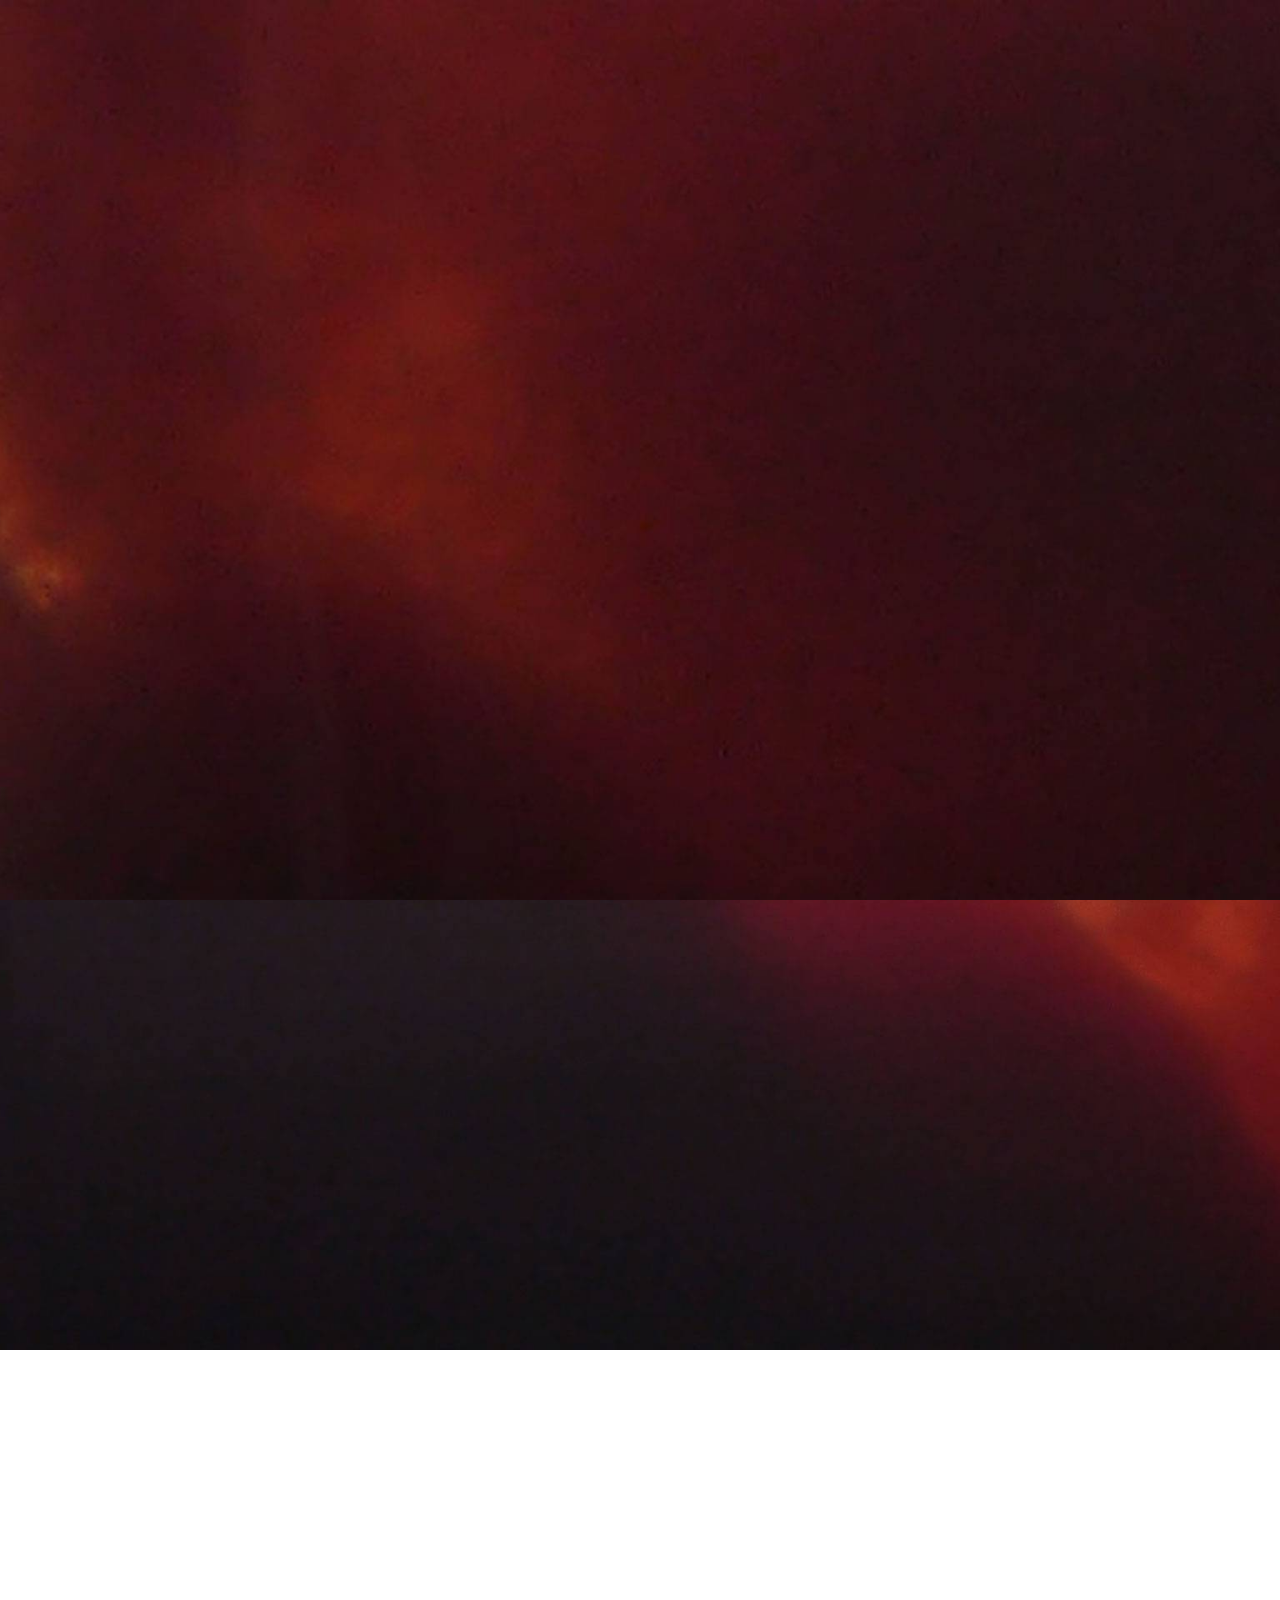
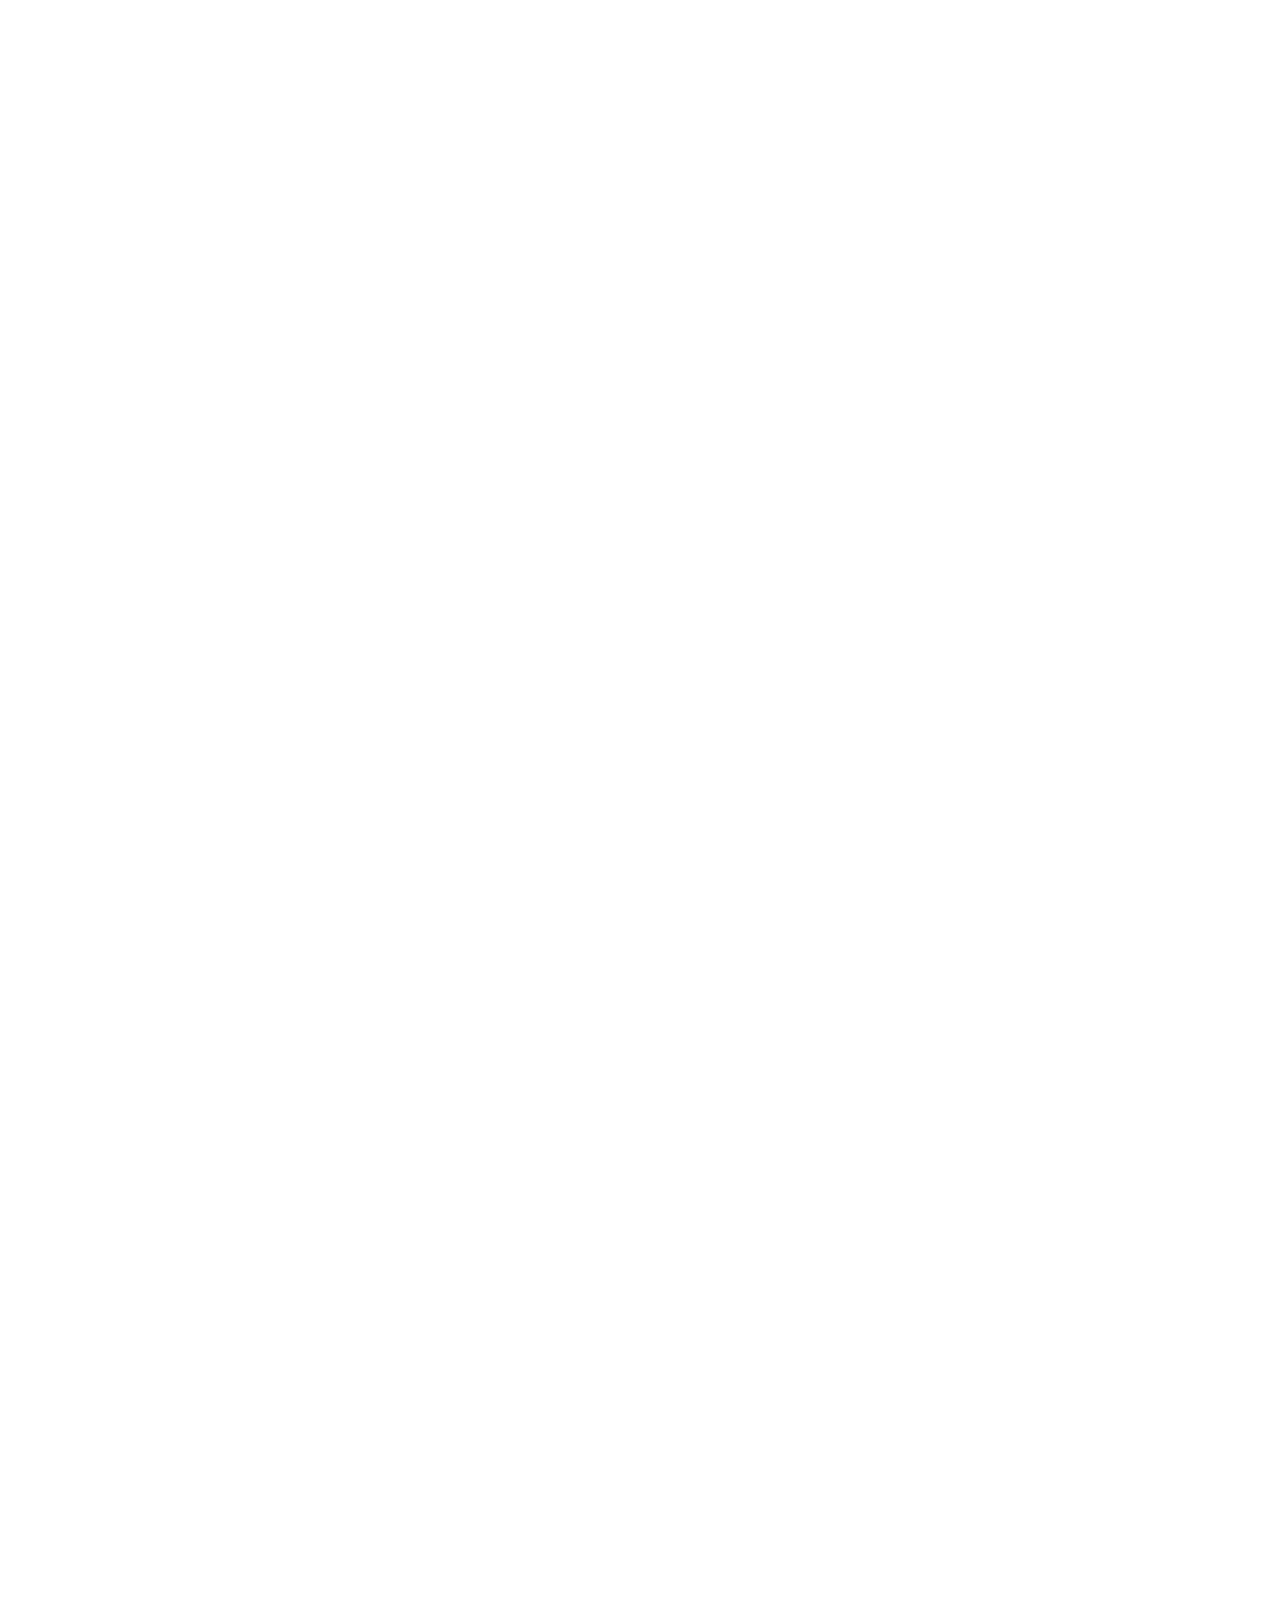
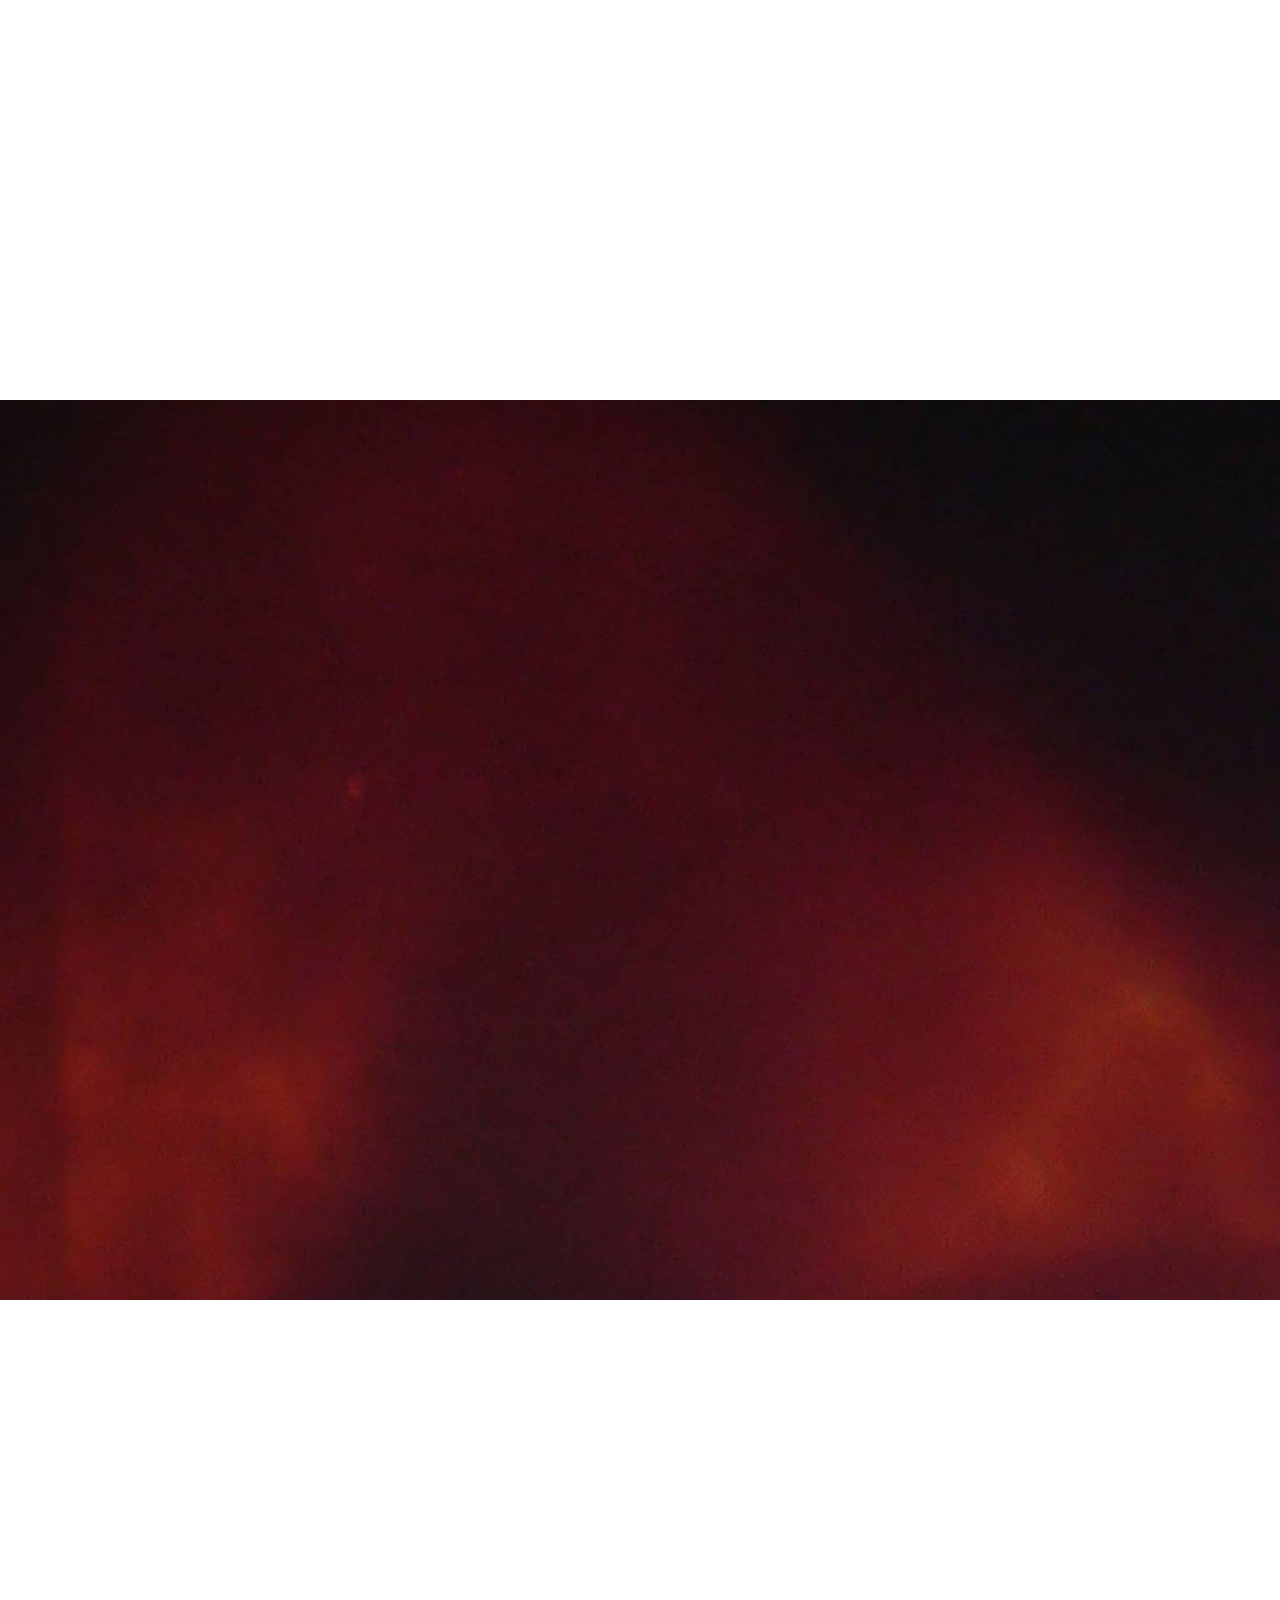
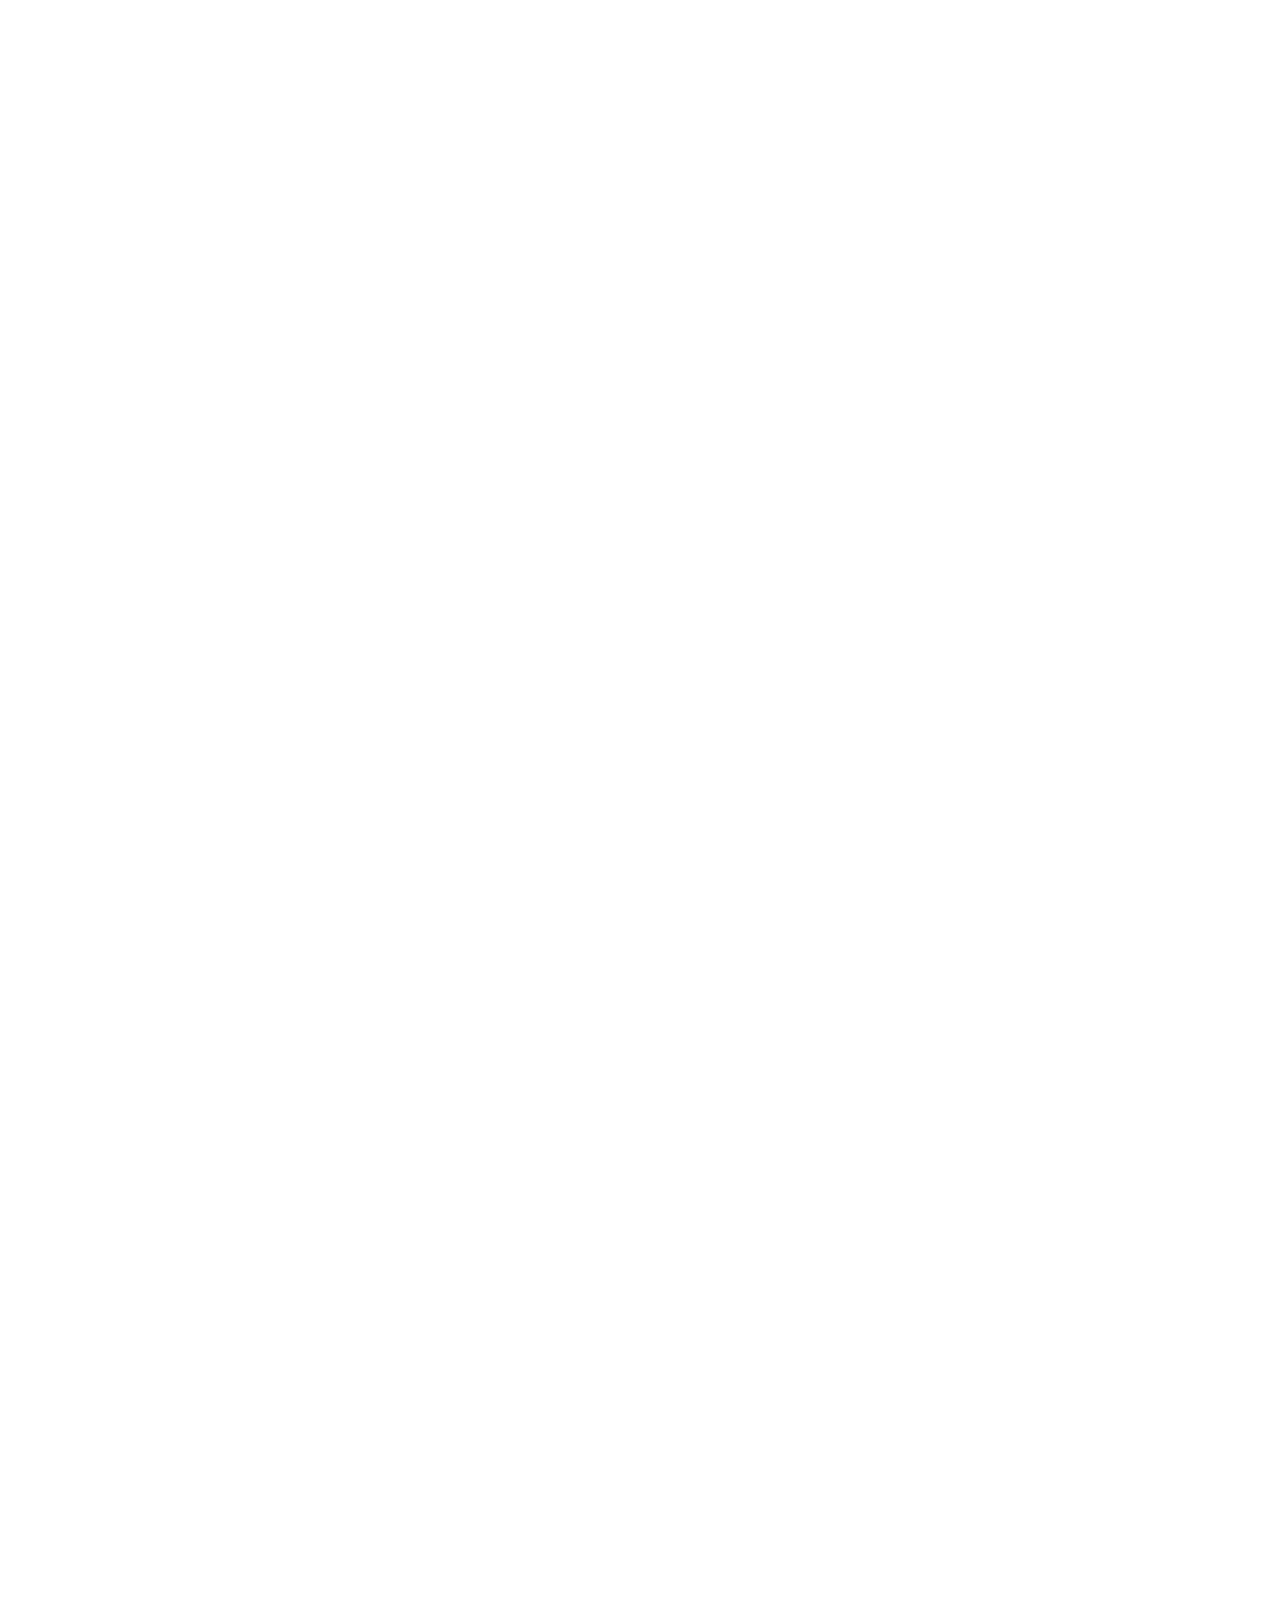
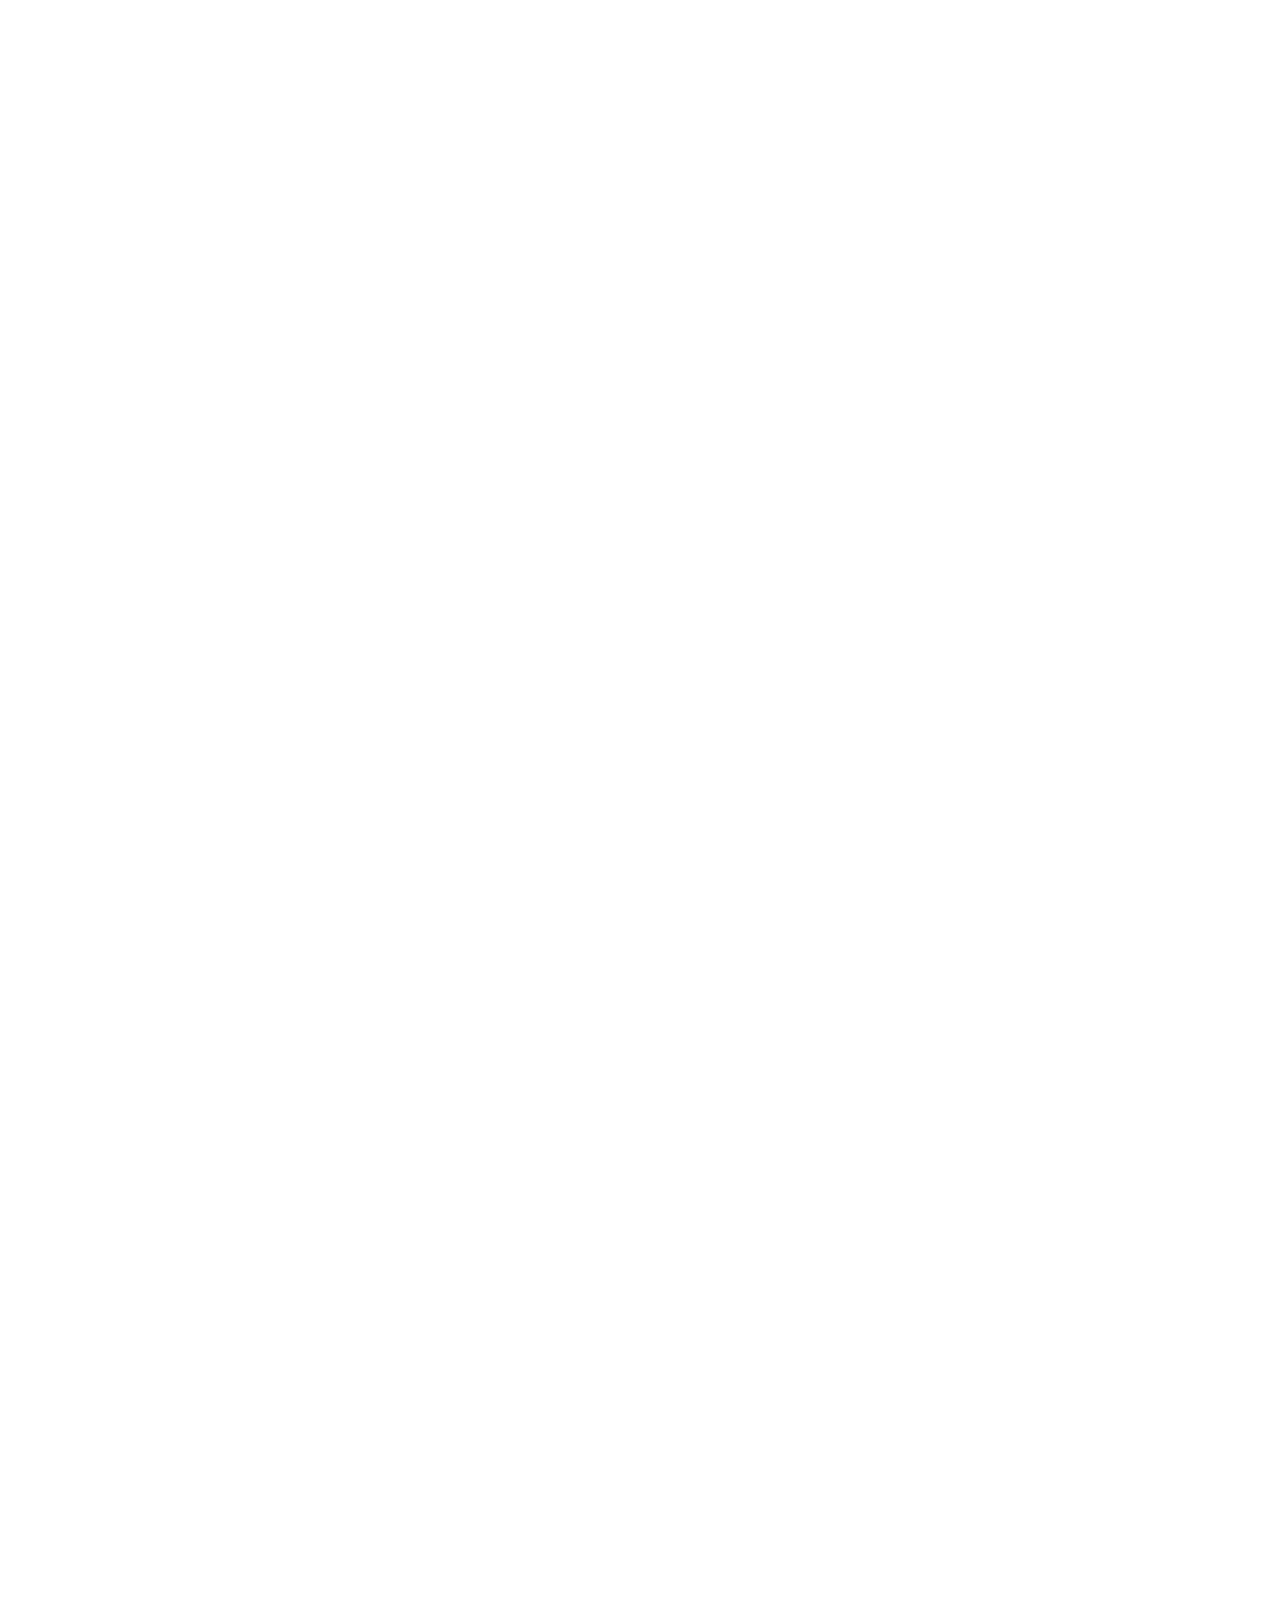
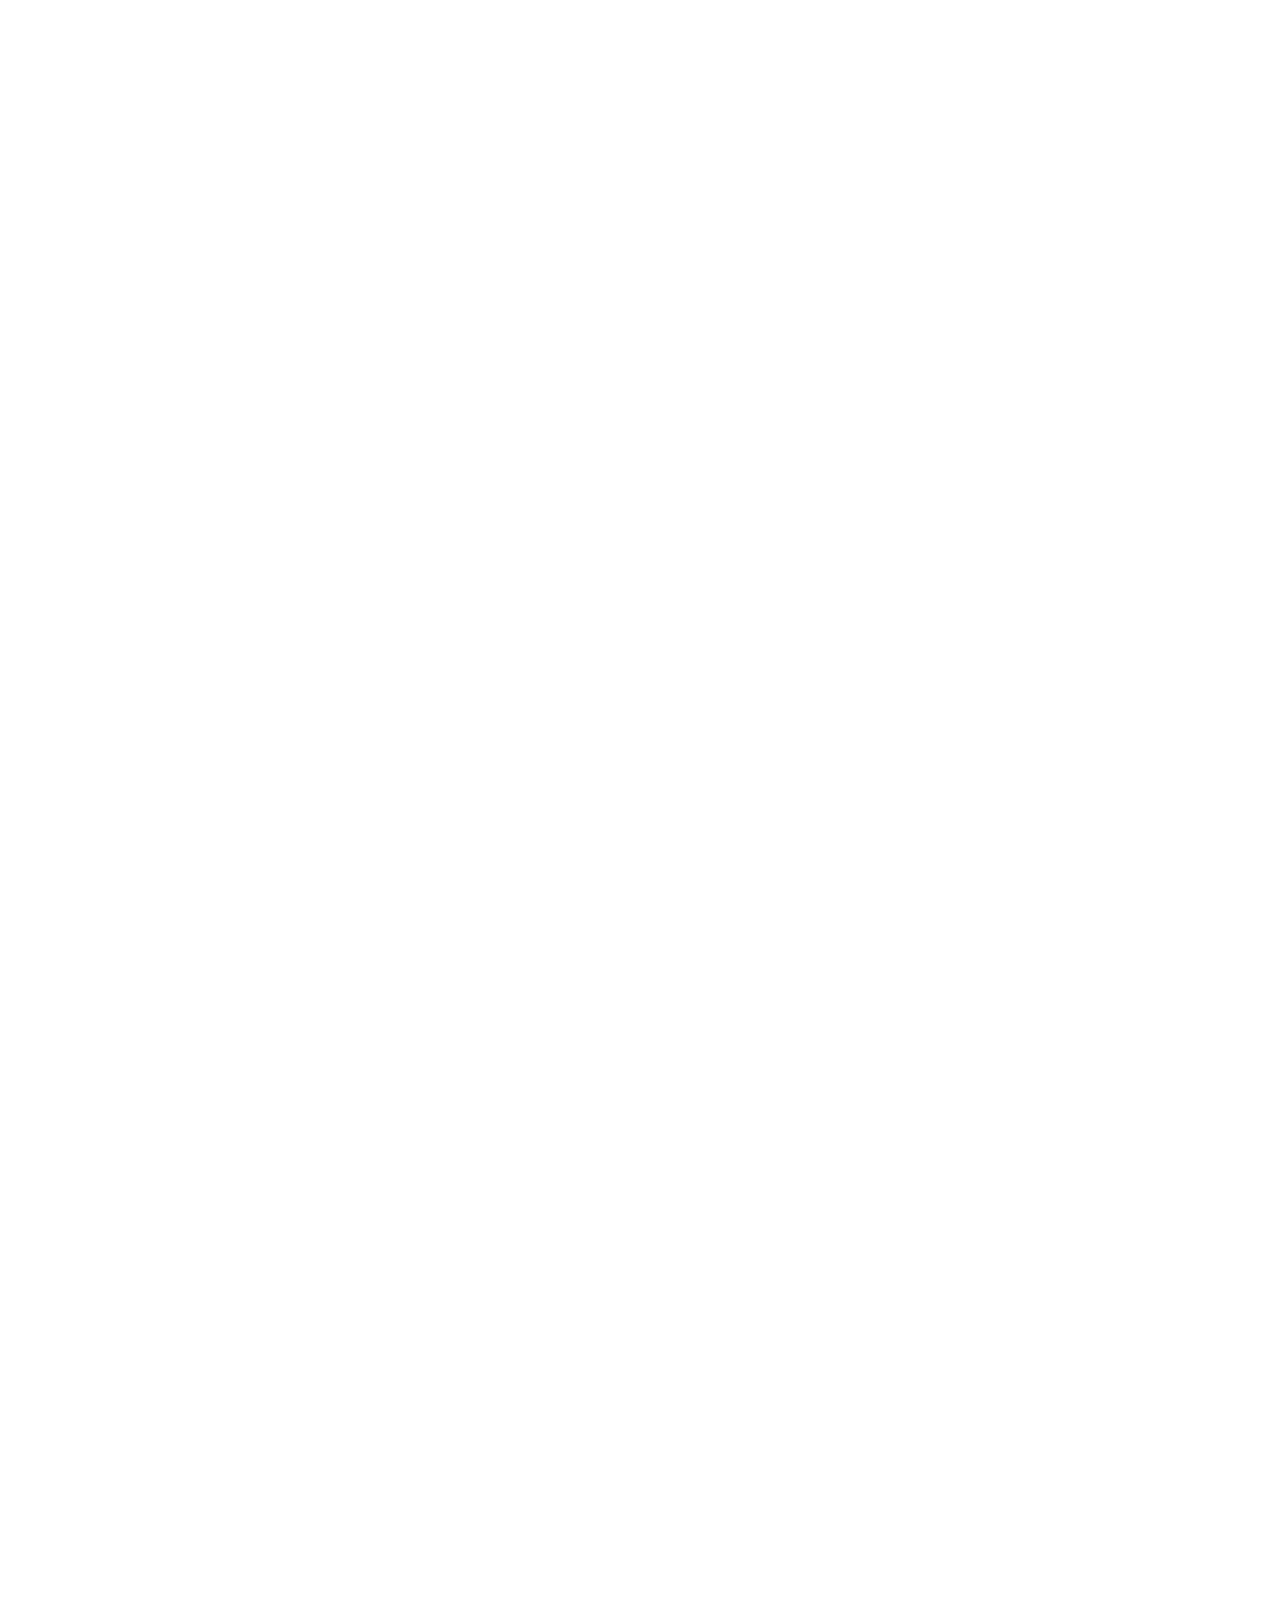
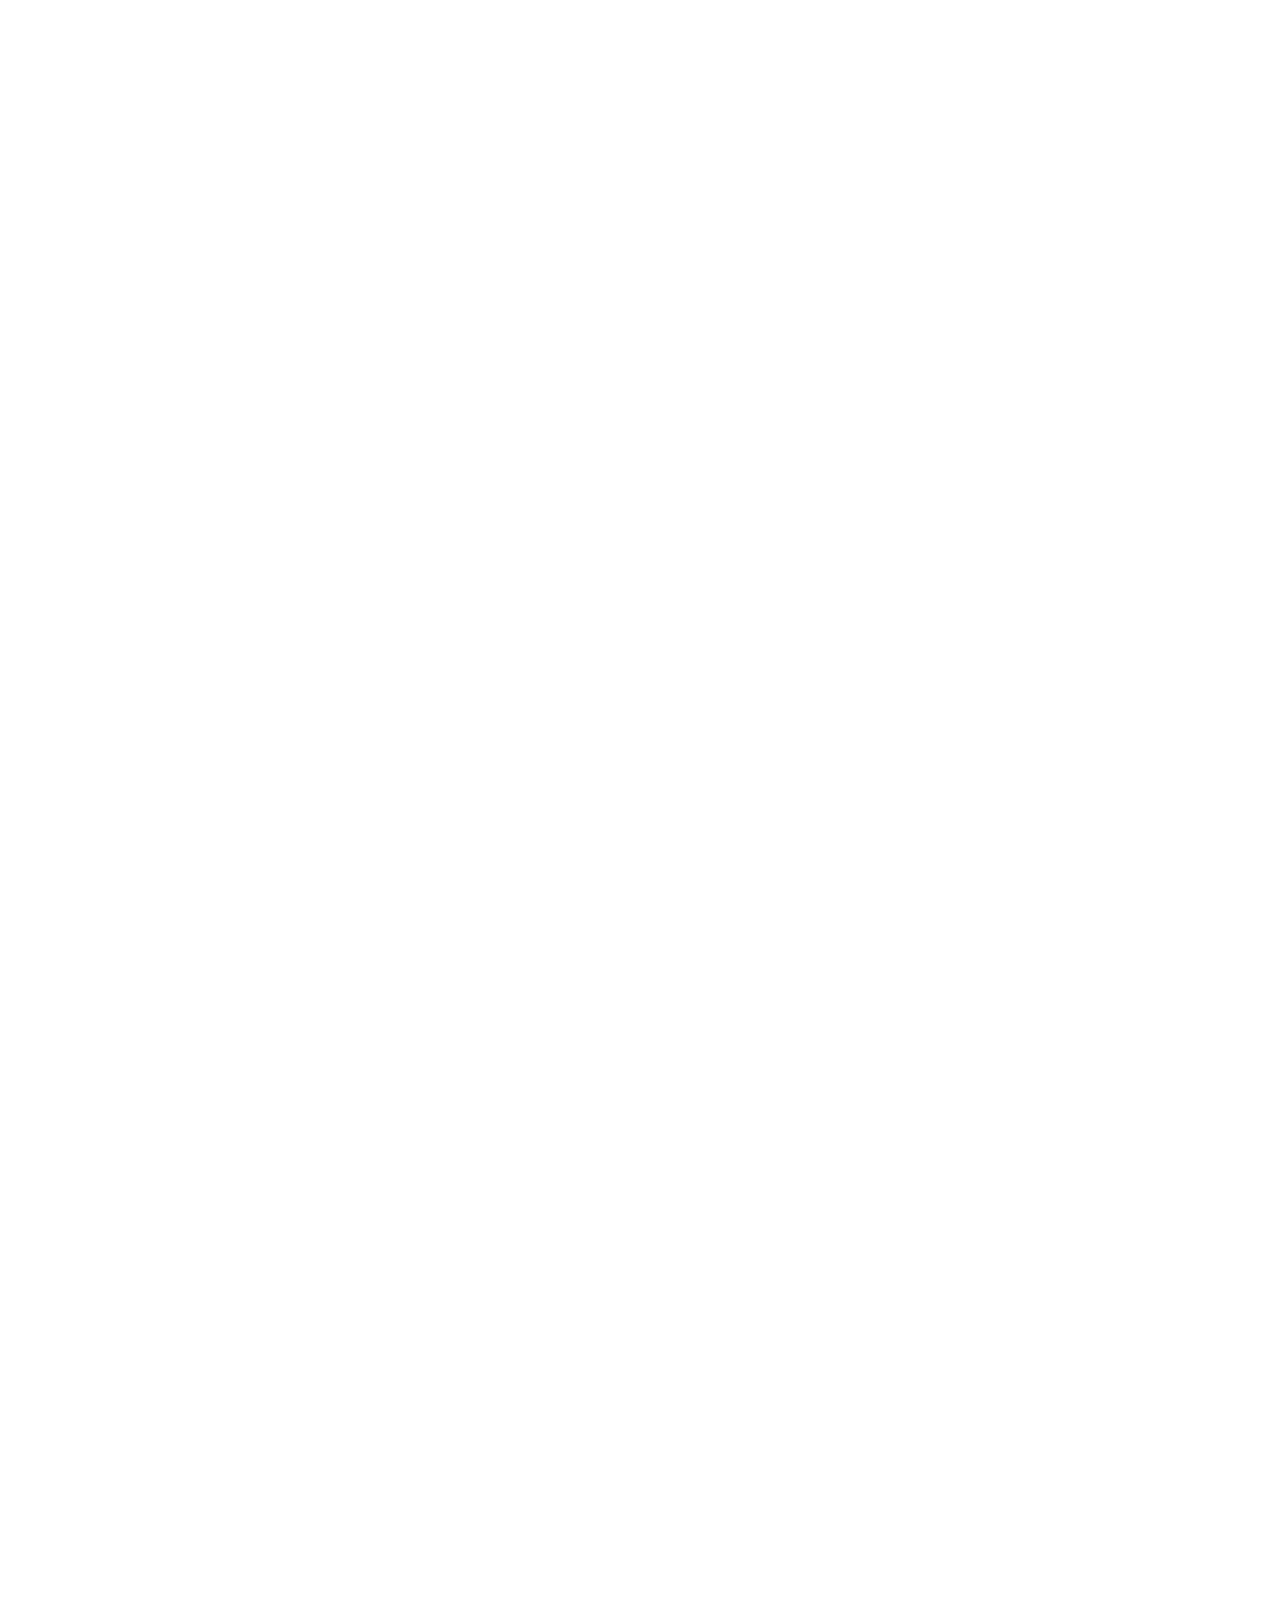
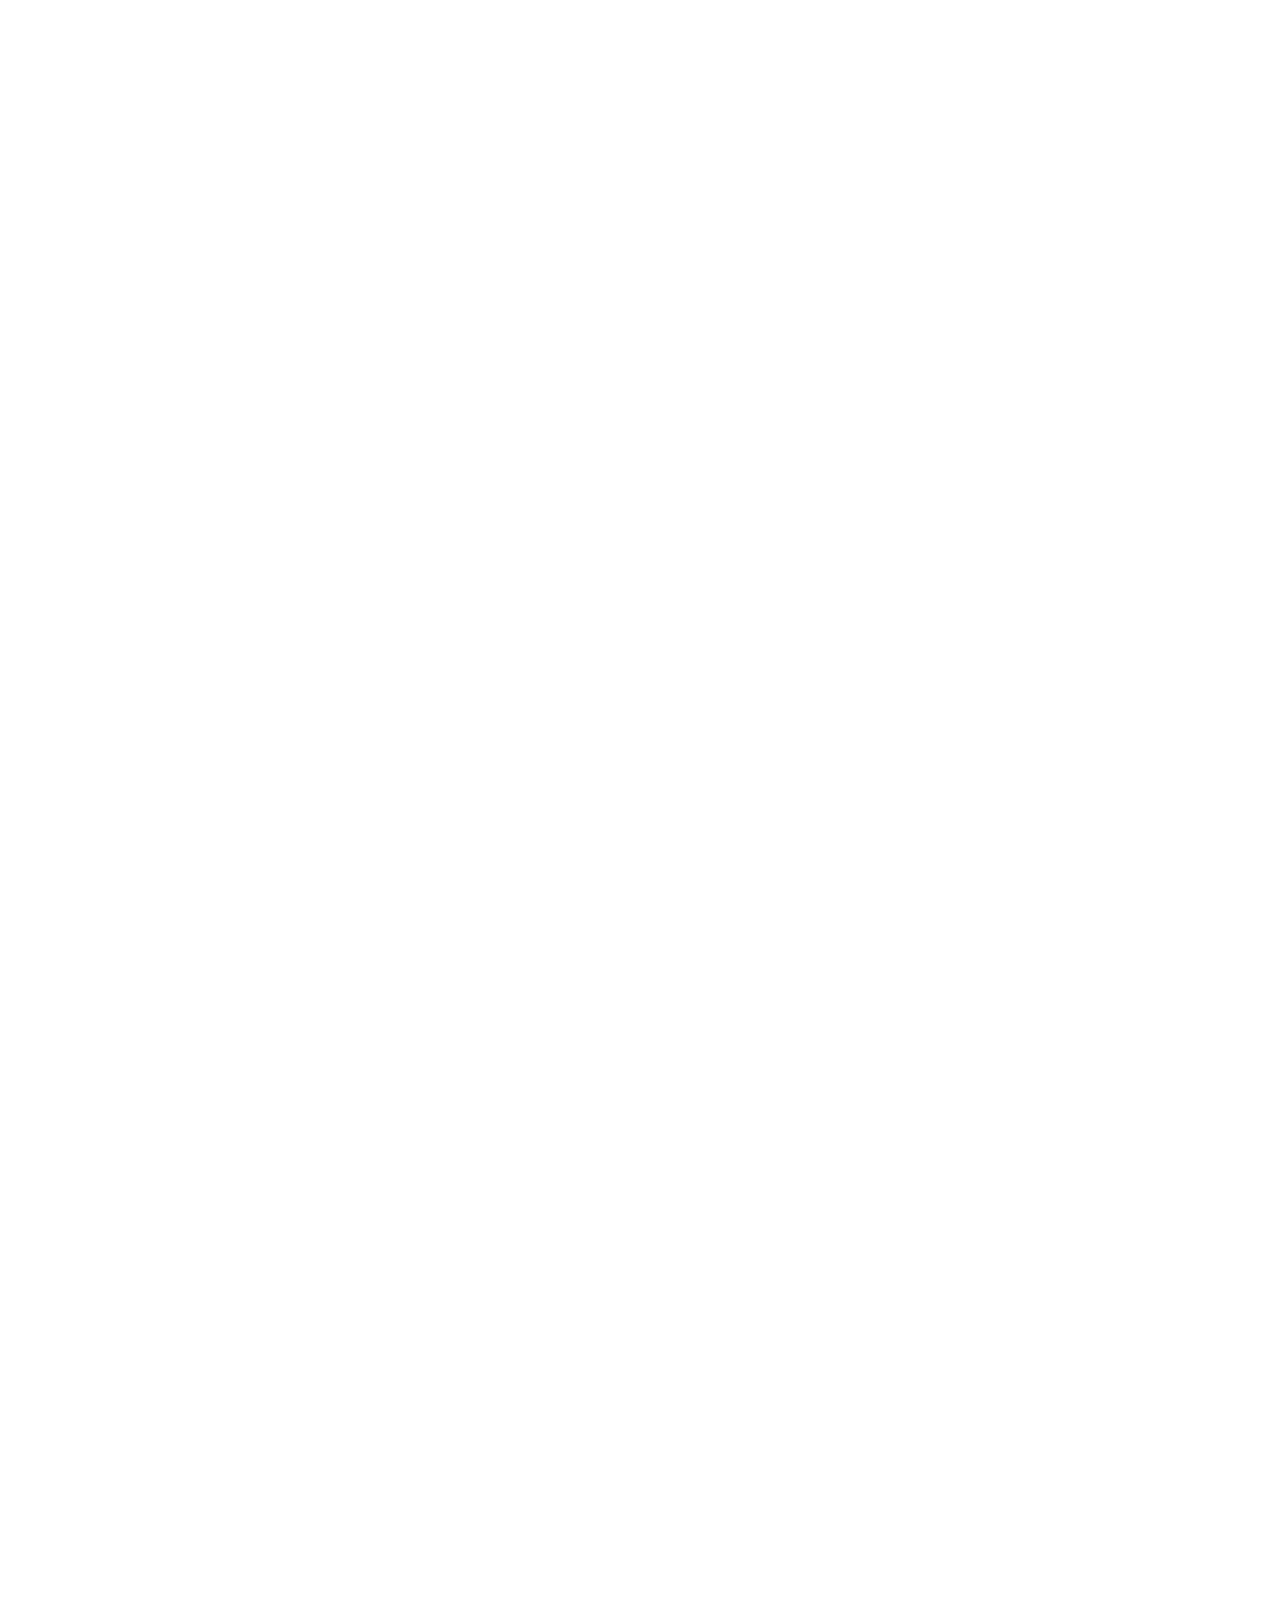
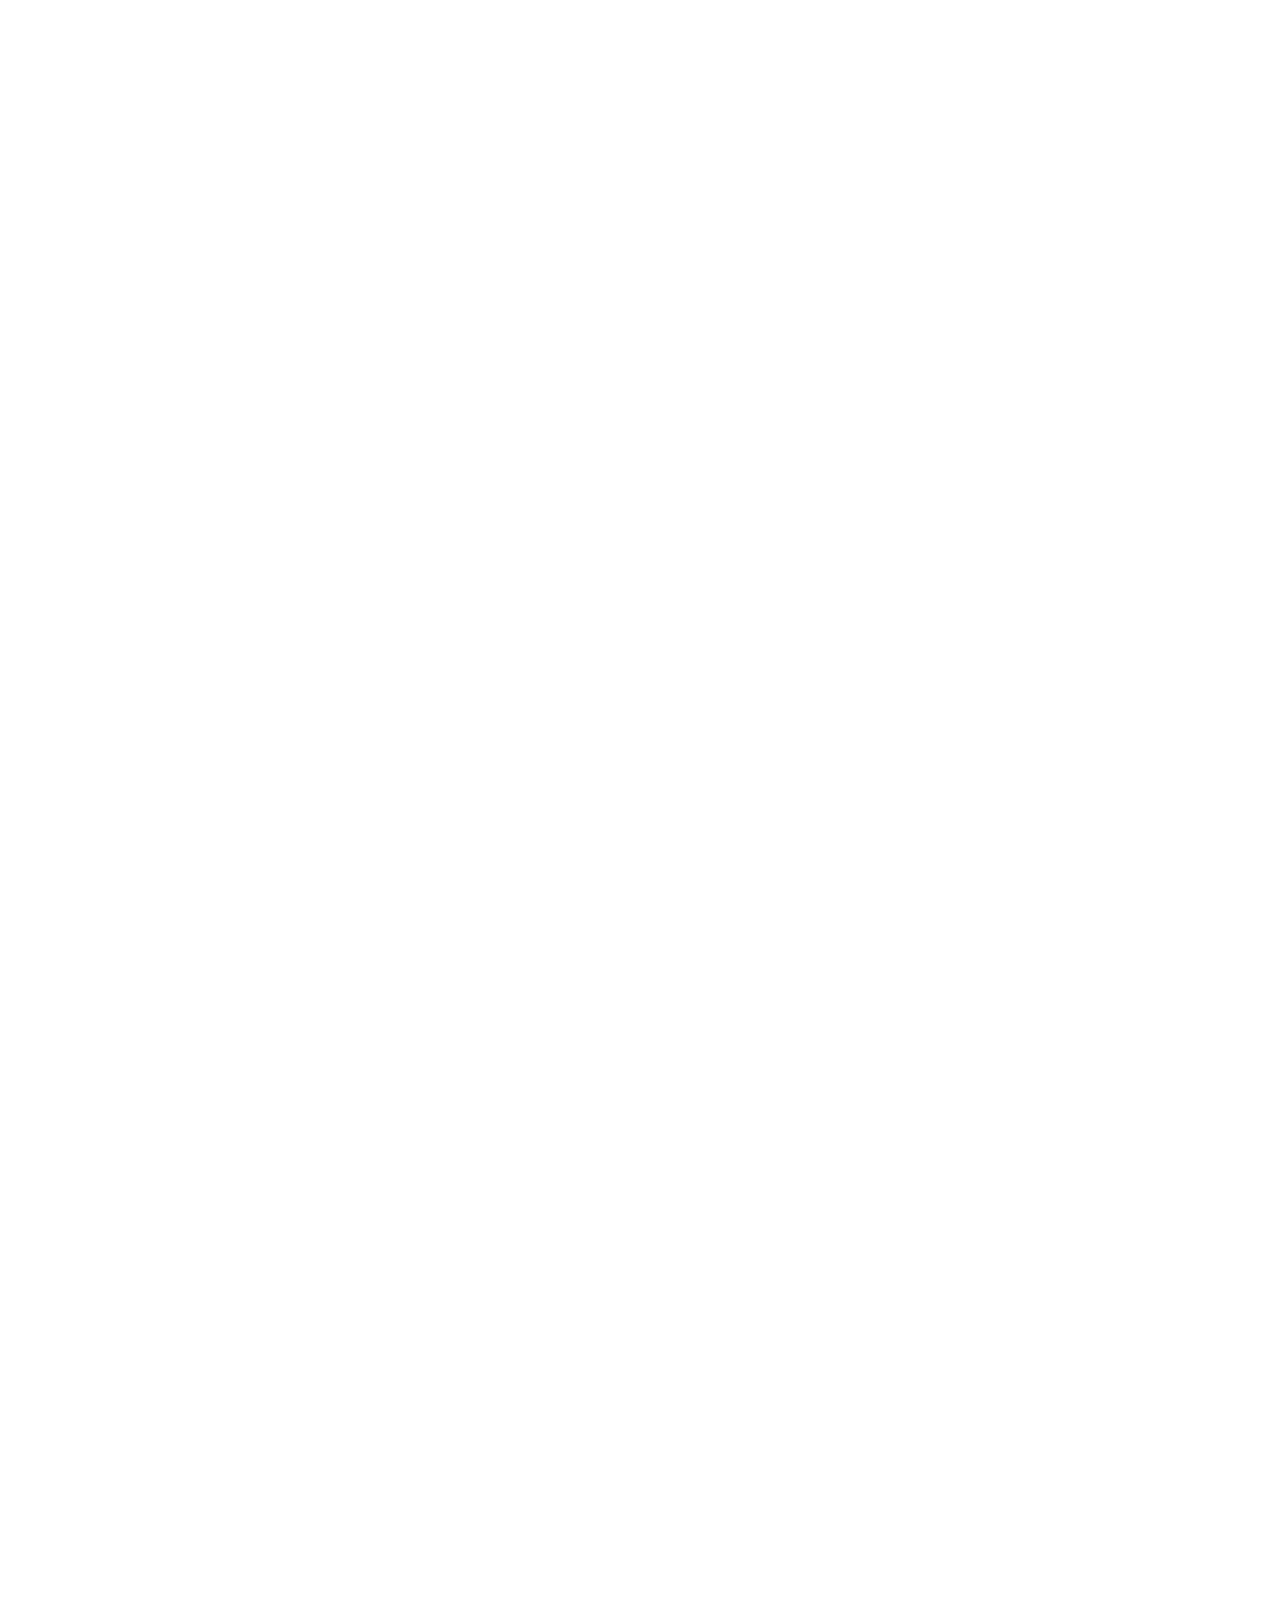
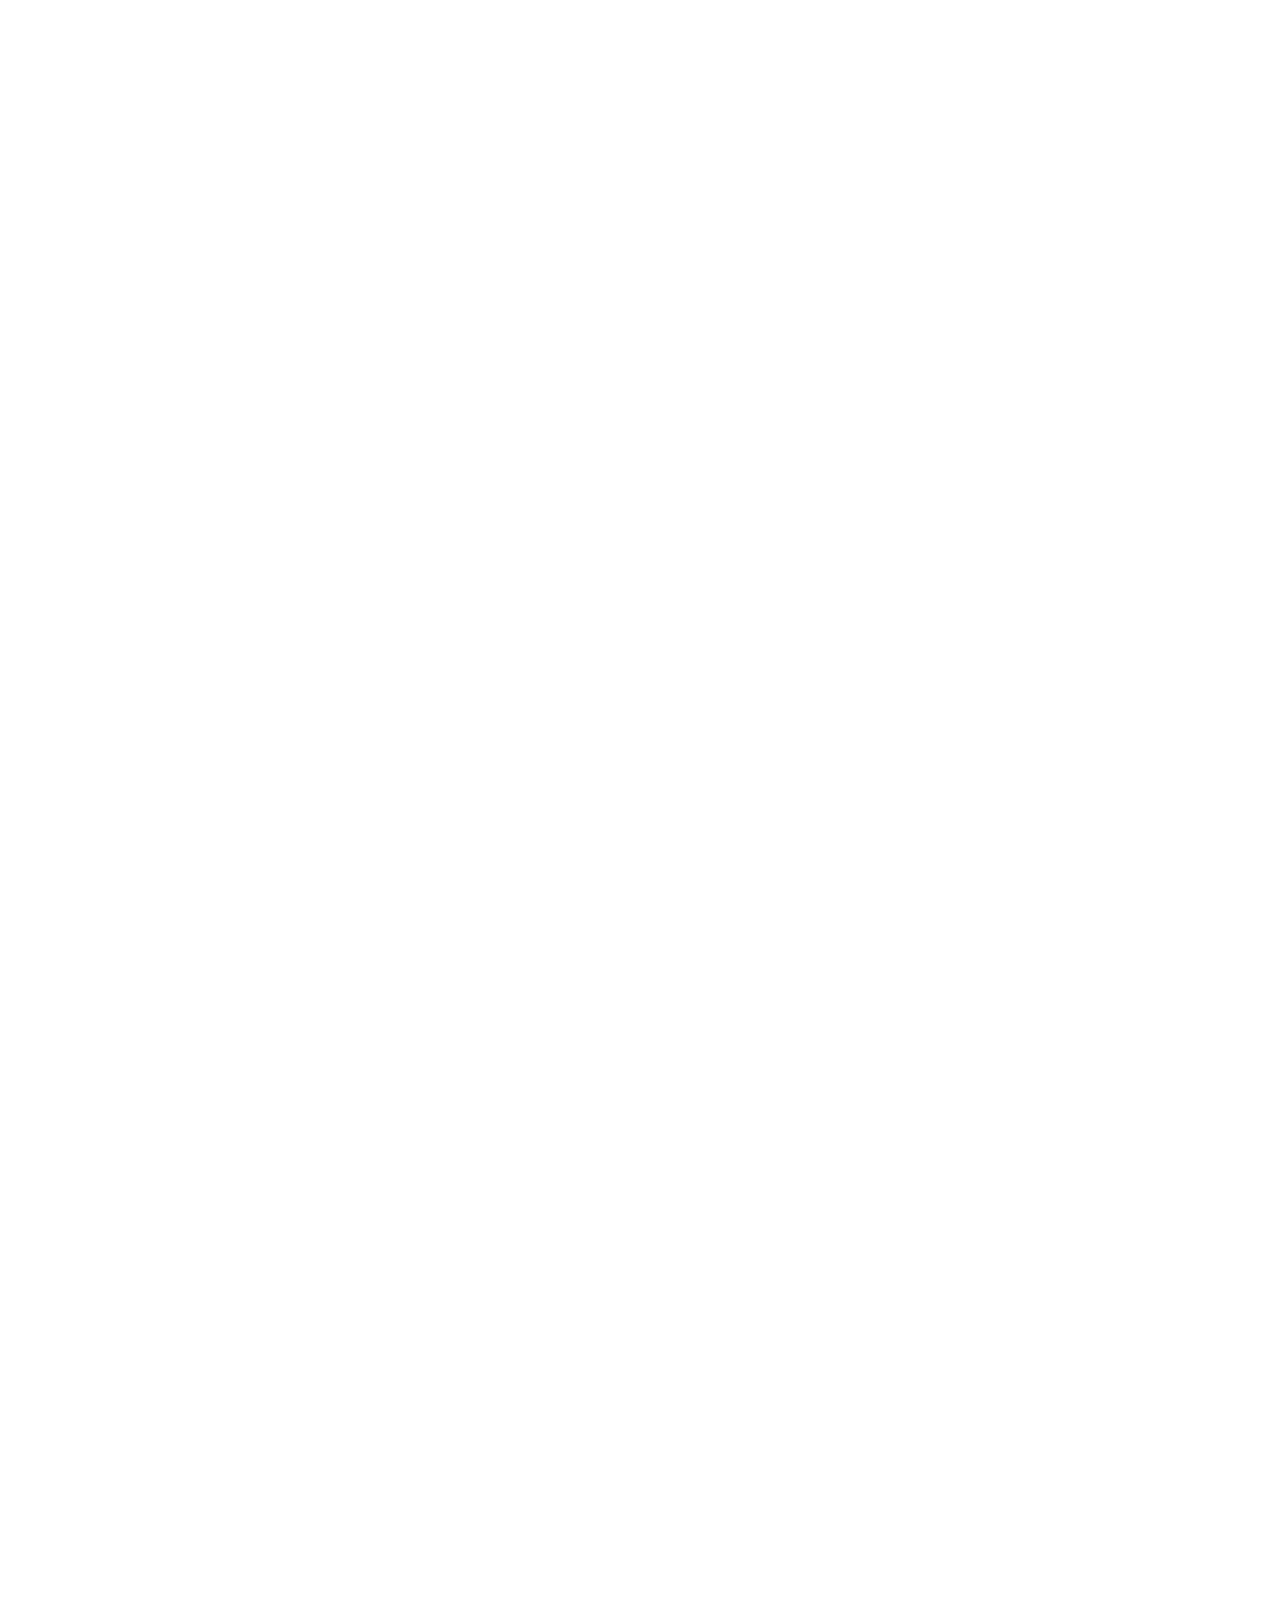
==== kw/index.html @ 16aaddcc "Added files via upload" ====
<!DOCTYPE html>
<html>
<head>
  <!-- Site made with Mobirise Website Builder v2.10, https://mobirise.com -->
  <meta charset="UTF-8">
  <meta http-equiv="X-UA-Compatible" content="IE=edge">
  <meta name="generator" content="Mobirise v2.10, mobirise.com">
  <meta name="viewport" content="width=device-width, initial-scale=1">
  <link rel="shortcut icon" href="assets/images/logo.png" type="image/x-icon">
  <meta name="description" content="">
  
  <link rel="stylesheet" href="https://fonts.googleapis.com/css?family=Roboto:700,400&amp;subset=cyrillic,latin,greek,vietnamese">
  <link rel="stylesheet" href="assets/bootstrap/css/bootstrap.min.css">
  <link rel="stylesheet" href="assets/animate.css/animate.min.css">
  <link rel="stylesheet" href="assets/mobirise/css/style.css">
  <link rel="stylesheet" href="assets/mobirise/css/mbr-additional.css" type="text/css">
  
  
  
</head>
<body>
<section class="mbr-box mbr-section mbr-section--relative mbr-section--fixed-size mbr-section--full-height mbr-section--bg-adapted mbr-parallax-background" id="header1-0" style="background-image: url(assets/images/p1070878-1600x1080-70.jpg);">
    <div class="mbr-box__magnet mbr-box__magnet--sm-padding mbr-box__magnet--center-left">
        
        <div class="mbr-box__container mbr-section__container container">
            <div class="mbr-box mbr-box--stretched"><div class="mbr-box__magnet mbr-box__magnet--center-left">
                <div class="row"><div class=" col-sm-6 col-sm-offset-6">
                    <div class="mbr-hero animated fadeInUp">
                        
                        
                    </div>
                    
                </div></div>
            </div></div>
        </div>
        
    </div>
</section>

<section class="engine"><a rel="external" href="https://mobirise.com">mobile website builder</a></section><section class="mbr-box mbr-section mbr-section--relative mbr-section--fixed-size mbr-section--full-height mbr-section--bg-adapted mbr-parallax-background" id="header1-2" style="background-image: url(assets/images/p1070880-1600x1080-44.jpg);">
    <div class="mbr-box__magnet mbr-box__magnet--sm-padding mbr-box__magnet--center-left">
        
        <div class="mbr-box__container mbr-section__container container">
            <div class="mbr-box mbr-box--stretched"><div class="mbr-box__magnet mbr-box__magnet--center-left">
                <div class="row"><div class=" col-sm-6 col-sm-offset-6">
                    <div class="mbr-hero animated fadeInUp">
                        
                        
                    </div>
                    
                </div></div>
            </div></div>
        </div>
        
    </div>
</section>

<section class="mbr-box mbr-section mbr-section--relative mbr-section--fixed-size mbr-section--full-height mbr-section--bg-adapted mbr-parallax-background" id="header1-3" style="background-image: url(assets/images/p1070881-1600x1080-23.jpg);">
    <div class="mbr-box__magnet mbr-box__magnet--sm-padding mbr-box__magnet--center-left">
        
        <div class="mbr-box__container mbr-section__container container">
            <div class="mbr-box mbr-box--stretched"><div class="mbr-box__magnet mbr-box__magnet--center-left">
                <div class="row"><div class=" col-sm-6 col-sm-offset-6">
                    <div class="mbr-hero animated fadeInUp">
                        
                        
                    </div>
                    
                </div></div>
            </div></div>
        </div>
        
    </div>
</section>

<section class="mbr-box mbr-section mbr-section--relative mbr-section--fixed-size mbr-section--full-height mbr-section--bg-adapted mbr-parallax-background" id="header1-4" style="background-image: url(assets/images/p1070883-1600x1080-41.jpg);">
    <div class="mbr-box__magnet mbr-box__magnet--sm-padding mbr-box__magnet--center-left">
        
        <div class="mbr-box__container mbr-section__container container">
            <div class="mbr-box mbr-box--stretched"><div class="mbr-box__magnet mbr-box__magnet--center-left">
                <div class="row"><div class=" col-sm-6 col-sm-offset-6">
                    <div class="mbr-hero animated fadeInUp">
                        
                        
                    </div>
                    
                </div></div>
            </div></div>
        </div>
        
    </div>
</section>

<section class="mbr-box mbr-section mbr-section--relative mbr-section--fixed-size mbr-section--full-height mbr-section--bg-adapted" id="header1-5" style="background-image: url(assets/images/p1070885-1600x1080-90.jpg);">
    <div class="mbr-box__magnet mbr-box__magnet--sm-padding mbr-box__magnet--center-left">
        
        <div class="mbr-box__container mbr-section__container container">
            <div class="mbr-box mbr-box--stretched"><div class="mbr-box__magnet mbr-box__magnet--center-left">
                <div class="row"><div class=" col-sm-6 col-sm-offset-6">
                    <div class="mbr-hero animated fadeInUp">
                        
                        
                    </div>
                    
                </div></div>
            </div></div>
        </div>
        
    </div>
</section>

<section class="mbr-box mbr-section mbr-section--relative mbr-section--fixed-size mbr-section--full-height mbr-section--bg-adapted mbr-parallax-background" id="header1-6" style="background-image: url(assets/images/p1070885-1600x1080-83.jpg);">
    <div class="mbr-box__magnet mbr-box__magnet--sm-padding mbr-box__magnet--center-left">
        
        <div class="mbr-box__container mbr-section__container container">
            <div class="mbr-box mbr-box--stretched"><div class="mbr-box__magnet mbr-box__magnet--center-left">
                <div class="row"><div class=" col-sm-6 col-sm-offset-6">
                    <div class="mbr-hero animated fadeInUp">
                        
                        
                    </div>
                    
                </div></div>
            </div></div>
        </div>
        
    </div>
</section>

<section class="mbr-box mbr-section mbr-section--relative mbr-section--fixed-size mbr-section--full-height mbr-section--bg-adapted mbr-parallax-background" id="header1-7" style="background-image: url(assets/images/p1070886-1600x1080-15.jpg);">
    <div class="mbr-box__magnet mbr-box__magnet--sm-padding mbr-box__magnet--center-left">
        
        <div class="mbr-box__container mbr-section__container container">
            <div class="mbr-box mbr-box--stretched"><div class="mbr-box__magnet mbr-box__magnet--center-left">
                <div class="row"><div class=" col-sm-6 col-sm-offset-6">
                    <div class="mbr-hero animated fadeInUp">
                        
                        
                    </div>
                    
                </div></div>
            </div></div>
        </div>
        
    </div>
</section>

<section class="mbr-box mbr-section mbr-section--relative mbr-section--fixed-size mbr-section--full-height mbr-section--bg-adapted mbr-parallax-background" id="header1-8" style="background-image: url(assets/images/p1070887-1600x1080-96.jpg);">
    <div class="mbr-box__magnet mbr-box__magnet--sm-padding mbr-box__magnet--center-left">
        
        <div class="mbr-box__container mbr-section__container container">
            <div class="mbr-box mbr-box--stretched"><div class="mbr-box__magnet mbr-box__magnet--center-left">
                <div class="row"><div class=" col-sm-6 col-sm-offset-6">
                    <div class="mbr-hero animated fadeInUp">
                        
                        
                    </div>
                    
                </div></div>
            </div></div>
        </div>
        
    </div>
</section>

<section class="mbr-box mbr-section mbr-section--relative mbr-section--fixed-size mbr-section--full-height mbr-section--bg-adapted mbr-parallax-background" id="header1-9" style="background-image: url(assets/images/p1070888-1600x1080-42.jpg);">
    <div class="mbr-box__magnet mbr-box__magnet--sm-padding mbr-box__magnet--center-left">
        
        <div class="mbr-box__container mbr-section__container container">
            <div class="mbr-box mbr-box--stretched"><div class="mbr-box__magnet mbr-box__magnet--center-left">
                <div class="row"><div class=" col-sm-6 col-sm-offset-6">
                    <div class="mbr-hero animated fadeInUp">
                        
                        
                    </div>
                    
                </div></div>
            </div></div>
        </div>
        
    </div>
</section>

<section class="mbr-box mbr-section mbr-section--relative mbr-section--fixed-size mbr-section--full-height mbr-section--bg-adapted mbr-parallax-background" id="header1-10" style="background-image: url(assets/images/p1070889-1600x1080-81.jpg);">
    <div class="mbr-box__magnet mbr-box__magnet--sm-padding mbr-box__magnet--center-left">
        
        <div class="mbr-box__container mbr-section__container container">
            <div class="mbr-box mbr-box--stretched"><div class="mbr-box__magnet mbr-box__magnet--center-left">
                <div class="row"><div class=" col-sm-6 col-sm-offset-6">
                    <div class="mbr-hero animated fadeInUp">
                        
                        
                    </div>
                    
                </div></div>
            </div></div>
        </div>
        
    </div>
</section>

<section class="mbr-box mbr-section mbr-section--relative mbr-section--fixed-size mbr-section--full-height mbr-section--bg-adapted mbr-parallax-background" id="header1-11" style="background-image: url(assets/images/p1070890-1600x1080-97.jpg);">
    <div class="mbr-box__magnet mbr-box__magnet--sm-padding mbr-box__magnet--center-left">
        
        <div class="mbr-box__container mbr-section__container container">
            <div class="mbr-box mbr-box--stretched"><div class="mbr-box__magnet mbr-box__magnet--center-left">
                <div class="row"><div class=" col-sm-6 col-sm-offset-6">
                    <div class="mbr-hero animated fadeInUp">
                        
                        
                    </div>
                    
                </div></div>
            </div></div>
        </div>
        
    </div>
</section>

<section class="mbr-box mbr-section mbr-section--relative mbr-section--fixed-size mbr-section--full-height mbr-section--bg-adapted mbr-parallax-background" id="header1-12" style="background-image: url(assets/images/p1070890-1600x1080-87.jpg);">
    <div class="mbr-box__magnet mbr-box__magnet--sm-padding mbr-box__magnet--center-left">
        
        <div class="mbr-box__container mbr-section__container container">
            <div class="mbr-box mbr-box--stretched"><div class="mbr-box__magnet mbr-box__magnet--center-left">
                <div class="row"><div class=" col-sm-6 col-sm-offset-6">
                    <div class="mbr-hero animated fadeInUp">
                        
                        
                    </div>
                    
                </div></div>
            </div></div>
        </div>
        
    </div>
</section>

<section class="mbr-box mbr-section mbr-section--relative mbr-section--fixed-size mbr-section--full-height mbr-section--bg-adapted mbr-parallax-background" id="header1-13" style="background-image: url(assets/images/p1070891-1600x1080-6.jpg);">
    <div class="mbr-box__magnet mbr-box__magnet--sm-padding mbr-box__magnet--center-left">
        
        <div class="mbr-box__container mbr-section__container container">
            <div class="mbr-box mbr-box--stretched"><div class="mbr-box__magnet mbr-box__magnet--center-left">
                <div class="row"><div class=" col-sm-6 col-sm-offset-6">
                    <div class="mbr-hero animated fadeInUp">
                        
                        
                    </div>
                    
                </div></div>
            </div></div>
        </div>
        
    </div>
</section>

<section class="mbr-box mbr-section mbr-section--relative mbr-section--fixed-size mbr-section--full-height mbr-section--bg-adapted mbr-parallax-background" id="header1-14" style="background-image: url(assets/images/p1070904-inv-1600x1080-77.jpg);">
    <div class="mbr-box__magnet mbr-box__magnet--sm-padding mbr-box__magnet--center-left">
        
        <div class="mbr-box__container mbr-section__container container">
            <div class="mbr-box mbr-box--stretched"><div class="mbr-box__magnet mbr-box__magnet--center-left">
                <div class="row"><div class=" col-sm-6 col-sm-offset-6">
                    <div class="mbr-hero animated fadeInUp">
                        
                        
                    </div>
                    
                </div></div>
            </div></div>
        </div>
        
    </div>
</section>

<section class="mbr-box mbr-section mbr-section--relative mbr-section--fixed-size mbr-section--full-height mbr-section--bg-adapted mbr-parallax-background" id="header1-15" style="background-image: url(assets/images/p1070904-1600x1080-27.jpg);">
    <div class="mbr-box__magnet mbr-box__magnet--sm-padding mbr-box__magnet--center-left">
        
        <div class="mbr-box__container mbr-section__container container">
            <div class="mbr-box mbr-box--stretched"><div class="mbr-box__magnet mbr-box__magnet--center-left">
                <div class="row"><div class=" col-sm-6 col-sm-offset-6">
                    <div class="mbr-hero animated fadeInUp">
                        
                        
                    </div>
                    
                </div></div>
            </div></div>
        </div>
        
    </div>
</section>

<section class="mbr-box mbr-section mbr-section--relative mbr-section--fixed-size mbr-section--full-height mbr-section--bg-adapted mbr-parallax-background" id="header1-16" style="background-image: url(assets/images/p1070893-1600x1080-26.jpg);">
    <div class="mbr-box__magnet mbr-box__magnet--sm-padding mbr-box__magnet--center-left">
        
        <div class="mbr-box__container mbr-section__container container">
            <div class="mbr-box mbr-box--stretched"><div class="mbr-box__magnet mbr-box__magnet--center-left">
                <div class="row"><div class=" col-sm-6 col-sm-offset-6">
                    <div class="mbr-hero animated fadeInUp">
                        
                        
                    </div>
                    
                </div></div>
            </div></div>
        </div>
        
    </div>
</section>

<section class="mbr-box mbr-section mbr-section--relative mbr-section--fixed-size mbr-section--full-height mbr-section--bg-adapted mbr-parallax-background" id="header1-17" style="background-image: url(assets/images/p1070894-1600x1080-8.jpg);">
    <div class="mbr-box__magnet mbr-box__magnet--sm-padding mbr-box__magnet--center-left">
        
        <div class="mbr-box__container mbr-section__container container">
            <div class="mbr-box mbr-box--stretched"><div class="mbr-box__magnet mbr-box__magnet--center-left">
                <div class="row"><div class=" col-sm-6 col-sm-offset-6">
                    <div class="mbr-hero animated fadeInUp">
                        
                        
                    </div>
                    
                </div></div>
            </div></div>
        </div>
        
    </div>
</section>

<section class="mbr-box mbr-section mbr-section--relative mbr-section--fixed-size mbr-section--full-height mbr-section--bg-adapted mbr-parallax-background" id="header1-18" style="background-image: url(assets/images/p1070895-1600x1080-22.jpg);">
    <div class="mbr-box__magnet mbr-box__magnet--sm-padding mbr-box__magnet--center-left">
        
        <div class="mbr-box__container mbr-section__container container">
            <div class="mbr-box mbr-box--stretched"><div class="mbr-box__magnet mbr-box__magnet--center-left">
                <div class="row"><div class=" col-sm-6 col-sm-offset-6">
                    <div class="mbr-hero animated fadeInUp">
                        
                        
                    </div>
                    
                </div></div>
            </div></div>
        </div>
        
    </div>
</section>

<section class="mbr-box mbr-section mbr-section--relative mbr-section--fixed-size mbr-section--full-height mbr-section--bg-adapted mbr-parallax-background" id="header1-19" style="background-image: url(assets/images/p1070893-1600x1080-61.jpg);">
    <div class="mbr-box__magnet mbr-box__magnet--sm-padding mbr-box__magnet--center-left">
        
        <div class="mbr-box__container mbr-section__container container">
            <div class="mbr-box mbr-box--stretched"><div class="mbr-box__magnet mbr-box__magnet--center-left">
                <div class="row"><div class=" col-sm-6 col-sm-offset-6">
                    <div class="mbr-hero animated fadeInUp">
                        
                        
                    </div>
                    
                </div></div>
            </div></div>
        </div>
        
    </div>
</section>

<section class="mbr-box mbr-section mbr-section--relative mbr-section--fixed-size mbr-section--full-height mbr-section--bg-adapted mbr-parallax-background" id="header1-20" style="background-image: url(assets/images/p1070896-1600x1080-72.jpg);">
    <div class="mbr-box__magnet mbr-box__magnet--sm-padding mbr-box__magnet--center-left">
        
        <div class="mbr-box__container mbr-section__container container">
            <div class="mbr-box mbr-box--stretched"><div class="mbr-box__magnet mbr-box__magnet--center-left">
                <div class="row"><div class=" col-sm-6 col-sm-offset-6">
                    <div class="mbr-hero animated fadeInUp">
                        
                        
                    </div>
                    
                </div></div>
            </div></div>
        </div>
        
    </div>
</section>

<section class="mbr-box mbr-section mbr-section--relative mbr-section--fixed-size mbr-section--full-height mbr-section--bg-adapted mbr-parallax-background" id="header1-21" style="background-image: url(assets/images/p1070897-1600x1080-88.jpg);">
    <div class="mbr-box__magnet mbr-box__magnet--sm-padding mbr-box__magnet--center-left">
        
        <div class="mbr-box__container mbr-section__container container">
            <div class="mbr-box mbr-box--stretched"><div class="mbr-box__magnet mbr-box__magnet--center-left">
                <div class="row"><div class=" col-sm-6 col-sm-offset-6">
                    <div class="mbr-hero animated fadeInUp">
                        
                        
                    </div>
                    
                </div></div>
            </div></div>
        </div>
        
    </div>
</section>

<section class="mbr-box mbr-section mbr-section--relative mbr-section--fixed-size mbr-section--full-height mbr-section--bg-adapted mbr-parallax-background" id="header1-22" style="background-image: url(assets/images/p1070897-1600x1080-50.jpg);">
    <div class="mbr-box__magnet mbr-box__magnet--sm-padding mbr-box__magnet--center-left">
        
        <div class="mbr-box__container mbr-section__container container">
            <div class="mbr-box mbr-box--stretched"><div class="mbr-box__magnet mbr-box__magnet--center-left">
                <div class="row"><div class=" col-sm-6 col-sm-offset-6">
                    <div class="mbr-hero animated fadeInUp">
                        
                        
                    </div>
                    
                </div></div>
            </div></div>
        </div>
        
    </div>
</section>

<section class="mbr-box mbr-section mbr-section--relative mbr-section--fixed-size mbr-section--full-height mbr-section--bg-adapted mbr-parallax-background" id="header1-23" style="background-image: url(assets/images/p1070898-1600x1080-90.jpg);">
    <div class="mbr-box__magnet mbr-box__magnet--sm-padding mbr-box__magnet--center-left">
        
        <div class="mbr-box__container mbr-section__container container">
            <div class="mbr-box mbr-box--stretched"><div class="mbr-box__magnet mbr-box__magnet--center-left">
                <div class="row"><div class=" col-sm-6 col-sm-offset-6">
                    <div class="mbr-hero animated fadeInUp">
                        
                        
                    </div>
                    
                </div></div>
            </div></div>
        </div>
        
    </div>
</section>

<section class="mbr-box mbr-section mbr-section--relative mbr-section--fixed-size mbr-section--full-height mbr-section--bg-adapted mbr-parallax-background" id="header1-24" style="background-image: url(assets/images/p1070899-1600x1080-19.jpg);">
    <div class="mbr-box__magnet mbr-box__magnet--sm-padding mbr-box__magnet--center-left">
        
        <div class="mbr-box__container mbr-section__container container">
            <div class="mbr-box mbr-box--stretched"><div class="mbr-box__magnet mbr-box__magnet--center-left">
                <div class="row"><div class=" col-sm-6 col-sm-offset-6">
                    <div class="mbr-hero animated fadeInUp">
                        
                        
                    </div>
                    
                </div></div>
            </div></div>
        </div>
        
    </div>
</section>

<section class="mbr-box mbr-section mbr-section--relative mbr-section--fixed-size mbr-section--full-height mbr-section--bg-adapted mbr-parallax-background" id="header1-25" style="background-image: url(assets/images/p1070900-1600x1080-70.jpg);">
    <div class="mbr-box__magnet mbr-box__magnet--sm-padding mbr-box__magnet--center-left">
        
        <div class="mbr-box__container mbr-section__container container">
            <div class="mbr-box mbr-box--stretched"><div class="mbr-box__magnet mbr-box__magnet--center-left">
                <div class="row"><div class=" col-sm-6 col-sm-offset-6">
                    <div class="mbr-hero animated fadeInUp">
                        
                        
                    </div>
                    
                </div></div>
            </div></div>
        </div>
        
    </div>
</section>

<section class="mbr-box mbr-section mbr-section--relative mbr-section--fixed-size mbr-section--full-height mbr-section--bg-adapted mbr-parallax-background" id="header1-26" style="background-image: url(assets/images/p1070901-1600x1080-78.jpg);">
    <div class="mbr-box__magnet mbr-box__magnet--sm-padding mbr-box__magnet--center-left">
        
        <div class="mbr-box__container mbr-section__container container">
            <div class="mbr-box mbr-box--stretched"><div class="mbr-box__magnet mbr-box__magnet--center-left">
                <div class="row"><div class=" col-sm-6 col-sm-offset-6">
                    <div class="mbr-hero animated fadeInUp">
                        
                        
                    </div>
                    
                </div></div>
            </div></div>
        </div>
        
    </div>
</section>

<section class="mbr-box mbr-section mbr-section--relative mbr-section--fixed-size mbr-section--full-height mbr-section--bg-adapted mbr-parallax-background" id="header1-27" style="background-image: url(assets/images/p1070902-1600x1080-57.jpg);">
    <div class="mbr-box__magnet mbr-box__magnet--sm-padding mbr-box__magnet--center-left">
        
        <div class="mbr-box__container mbr-section__container container">
            <div class="mbr-box mbr-box--stretched"><div class="mbr-box__magnet mbr-box__magnet--center-left">
                <div class="row"><div class=" col-sm-6 col-sm-offset-6">
                    <div class="mbr-hero animated fadeInUp">
                        
                        
                    </div>
                    
                </div></div>
            </div></div>
        </div>
        
    </div>
</section>


  <script src="assets/web/assets/jquery/jquery.min.js"></script>
  <script src="assets/bootstrap/js/bootstrap.min.js"></script>
  <script src="assets/smooth-scroll/SmoothScroll.js"></script>
  <script src="assets/jarallax/jarallax.js"></script>
  <script src="assets/mobirise/js/script.js"></script>
  
  
</body>
</html>
---- kw/assets/mobirise/css/style.css ----
.is-builder .animated {
  -webkit-animation-name: none !important;
  animation-name: none !important;
}
html {
  position: relative;
  min-height: 100%;
}
.mbr-embedded-video {
  position: relative;
}
.mbr-background-video,
.mbr-background-video-preview {
  bottom: 0;
  left: 0;
  overflow: hidden;
  position: absolute;
  right: 0;
  top: 0;
}
.mbr-parallax-background,
.mbr-background {
  background-attachment: fixed !important;
  background-position: 50% 0;
  background-repeat: no-repeat;
  background-size: cover !important;
}
.mbr-hidden-scrollbar .mbr-parallax-background {
  background-size: auto 130%;
}
.mobile .mbr-parallax-background {
  background-attachment: scroll !important;
}
.mbr-background {
  background-attachment: scroll !important;
}
.mbr-navbar {
  position: relative;
  width: 100%;
}
.mbr-navbar:before {
  content: "";
  display: block;
}
.mbr-navbar__brand-link:after,
.mbr-navbar__brand-img {
  max-height: 74px;
}
.mbr-navbar:before,
.mbr-navbar__container {
  height: 98px;
}
.mbr-navbar--ss .mbr-navbar__brand-link:after,
.mbr-navbar--ss .mbr-navbar__brand-img {
  height: 74px;
}
.mbr-navbar--ss:before,
.mbr-navbar--ss .mbr-navbar__container {
  height: 98px;
}
.mbr-navbar--xs .mbr-navbar__brand-link:after,
.mbr-navbar--xs .mbr-navbar__brand-img {
  height: 32px;
}
.mbr-navbar--xs:before,
.mbr-navbar--xs .mbr-navbar__container {
  height: 56px;
}
.mbr-navbar--s .mbr-navbar__brand-link:after,
.mbr-navbar--s .mbr-navbar__brand-img {
  height: 48px;
}
.mbr-navbar--s:before,
.mbr-navbar--s .mbr-navbar__container {
  height: 72px;
}
.mbr-navbar--m .mbr-navbar__brand-link:after,
.mbr-navbar--m .mbr-navbar__brand-img {
  height: 64px;
}
.mbr-navbar--m:before,
.mbr-navbar--m .mbr-navbar__container {
  height: 88px;
}
.mbr-navbar--l .mbr-navbar__brand-link:after,
.mbr-navbar--l .mbr-navbar__brand-img {
  height: 96px;
}
.mbr-navbar--l:before,
.mbr-navbar--l .mbr-navbar__container {
  height: 120px;
}
.mbr-navbar--xl .mbr-navbar__brand-link:after,
.mbr-navbar--xl .mbr-navbar__brand-img {
  height: 128px;
}
.mbr-navbar--xl:before,
.mbr-navbar--xl .mbr-navbar__container {
  height: 152px;
}
.mbr-navbar--short .mbr-navbar__brand-link:after,
.mbr-navbar--short .mbr-navbar__brand-img {
  height: 40px;
}
.mbr-navbar--short:before,
.mbr-navbar--short .mbr-navbar__container {
  height: 64px;
}
.mbr-navbar--short .mbr-navbar__container {
  padding: 12px 0;
}
@media (max-width: 767px) {
  .mbr-navbar--short .mbr-navbar__brand-link:after,
  .mbr-navbar--short .mbr-navbar__brand-img {
    height: 31px;
  }
  .mbr-navbar--short:before,
  .mbr-navbar--short .mbr-navbar__container {
    height: 45px;
  }
  .mbr-navbar--short .mbr-navbar__container {
    padding: 7px 0;
  }
}
.mbr-navbar__brand-img {
  position: relative;
}
.mbr-navbar__brand-img,
.mbr-navbar__container,
.mbr-navbar__section {
  -webkit-transition: all 300ms ease-in-out 0s;
  -o-transition: all 300ms ease-in-out 0s;
  transition: all 300ms ease-in-out 0s;
}
.mbr-navbar__section {
  background: #2c2c2c;
  height: auto;
  position: absolute;
  top: 0;
  width: 100%;
  z-index: 1000;
}
.mbr-navbar__container {
  display: table;
  padding: 12px 0;
  width: 100%;
}
.mbr-navbar__menu-box {
  display: table;
  width: 100%;
}
.mbr-navbar__menu-box--inline-left,
.mbr-navbar__menu-box--inline-center,
.mbr-navbar__menu-box--inline-right {
  display: block;
  text-align: left;
}
.mbr-navbar__menu-box--inline-center {
  text-align: center;
}
.mbr-navbar__menu-box--inline-right {
  text-align: right;
}
.mbr-navbar__column {
  display: table-cell;
  vertical-align: middle;
}
.mbr-navbar__column--xxs {
  width: 1%;
}
.mbr-navbar__column--xs {
  width: 10%;
}
.mbr-navbar__column--s {
  width: 20%;
}
.mbr-navbar__column--m {
  width: 30%;
}
.mbr-navbar__column--l {
  width: 40%;
}
.mbr-navbar__column--xl {
  width: 50%;
}
.mbr-navbar__menu-box--inline-left .mbr-navbar__column,
.mbr-navbar__menu-box--inline-center .mbr-navbar__column,
.mbr-navbar__menu-box--inline-right .mbr-navbar__column {
  display: inline-block;
}
.mbr-navbar__items {
  float: left;
  padding-left: 0px;
  position: relative;
  left: -20px;
}
.mbr-navbar__items--right {
  float: right;
  left: 0;
}
.mbr-navbar__item {
  display: block;
  float: left;
  position: relative;
}
.mbr-navbar__hamburger {
  display: none;
  margin-top: -11px;
  position: absolute;
  right: 0;
  top: 50%;
  z-index: 10000;
}
.mbr-navbar--collapsed .mbr-navbar__container {
  position: relative;
}
.mbr-navbar--collapsed .mbr-navbar__column {
  display: block;
  width: 100%;
}
.mbr-navbar--collapsed .mbr-navbar__items--right {
  padding-top: 13px;
}
.mbr-navbar--collapsed .mbr-navbar__menu {
  background: rgba(0, 0, 0, 0.9);
  display: none;
  height: 100%;
  left: 0;
  position: fixed;
  top: 0;
  width: 100%;
  z-index: 9999;
}
.mbr-navbar--collapsed .mbr-navbar__menu-box {
  display: table-cell;
  vertical-align: middle;
}
.mbr-navbar--collapsed .mbr-navbar__items {
  float: none;
}
.mbr-navbar--collapsed .mbr-navbar__item {
  float: none;
}
.mbr-navbar--collapsed .mbr-navbar__hamburger {
  display: block;
}
.mbr-navbar--collapsed.mbr-navbar--open .mbr-navbar__menu {
  display: table;
}
.mbr-navbar--collapsed.mbr-navbar--open:not(.mbr-navbar--sticky) .mbr-navbar__section {
  background: none;
  position: fixed;
}
.mbr-navbar--collapsed.mbr-navbar--open .mbr-navbar__brand {
  visibility: hidden;
}
.mbr-navbar--collapsed.mbr-navbar--sticky.mbr-navbar--open .mbr-navbar__brand {
  visibility: visible;
}
.mbr-navbar--collapsed.mbr-navbar--open .mbr-navbar__brand-img,
.mbr-navbar--collapsed.mbr-navbar--open .mbr-navbar__container {
  -webkit-transition: none;
  -o-transition: none;
  transition: none;
}
.mbr-navbar--freeze.mbr-navbar--collapsed.mbr-navbar--open .mbr-navbar__hamburger,
.mbr-navbar--freeze.mbr-navbar--collapsed.mbr-navbar--open .mbr-navbar__hamburger:hover {
  color: #fff !important;
}
.mbr-navbar--sticky .mbr-navbar__section {
  position: fixed;
}
.mbr-navbar--absolute {
  position: absolute;
}
.mbr-navbar--transparent .mbr-navbar__section {
  background: none;
}
.mbr-navbar--stuck .mbr-navbar__section,
.mbr-navbar--relative .mbr-navbar__section {
  background: #2c2c2c;
}
@media (max-width: 991px) {
  .mbr-navbar--auto-collapse .mbr-navbar__container {
    position: relative;
  }
  .mbr-navbar--auto-collapse .mbr-navbar__column {
    display: block;
    width: 100%;
  }
  .mbr-navbar--auto-collapse .mbr-navbar__items--right {
    padding-top: 13px;
  }
  .mbr-navbar--auto-collapse .mbr-navbar__menu {
    background: rgba(0, 0, 0, 0.9);
    display: none;
    height: 100%;
    left: 0;
    position: fixed;
    top: 0;
    width: 100%;
    z-index: 9999;
  }
  .mbr-navbar--auto-collapse .mbr-navbar__menu-box {
    display: table-cell;
    vertical-align: middle;
  }
  .mbr-navbar--auto-collapse .mbr-navbar__items {
    float: none;
  }
  .mbr-navbar--auto-collapse .mbr-navbar__item {
    float: none;
  }
  .mbr-navbar--auto-collapse .mbr-navbar__hamburger {
    display: block;
  }
  .mbr-navbar--auto-collapse.mbr-navbar--open .mbr-navbar__menu {
    display: table;
  }
  .mbr-navbar--auto-collapse.mbr-navbar--open:not(.mbr-navbar--sticky) .mbr-navbar__section {
    background: none;
    position: fixed;
  }
  .mbr-navbar--auto-collapse.mbr-navbar--open .mbr-navbar__brand {
    visibility: hidden;
  }
  .mbr-navbar--auto-collapse.mbr-navbar--sticky.mbr-navbar--open .mbr-navbar__brand {
    visibility: visible;
  }
  .mbr-navbar--auto-collapse.mbr-navbar--open .mbr-navbar__brand-img,
  .mbr-navbar--auto-collapse.mbr-navbar--open .mbr-navbar__container {
    -webkit-transition: none;
    -o-transition: none;
    transition: none;
  }
}
.mbr-after-navbar:before {
  content: "";
  display: block;
  height: 98px;
}
.mbr-hamburger {
  cursor: pointer;
  height: 23px;
  width: 30px;
}
.mbr-hamburger:focus {
  outline: none;
}
.mbr-hamburger__line,
.mbr-hamburger__line:before,
.mbr-hamburger__line:after {
  content: "";
  position: absolute;
  display: block;
  height: 1px;
  cursor: pointer;
}
.mbr-hamburger__line,
.mbr-hamburger__line:before,
.mbr-hamburger__line:after {
  width: 30px;
  border-bottom: 5px solid;
  top: 9px;
}
.mbr-hamburger__line:before {
  top: -9px;
}
.mbr-hamburger__line:after {
  top: 9px;
}
.mbr-hamburger__line,
.mbr-hamburger__line:before,
.mbr-hamburger__line:after {
  -webkit-transition: all 300ms ease-in-out;
  transition: all 300ms ease-in-out;
}
.mbr-hamburger--open .mbr-hamburger__line {
  border-color: transparent;
}
.mbr-hamburger--open .mbr-hamburger__line:before,
.mbr-hamburger--open .mbr-hamburger__line:after {
  top: 0;
}
.mbr-hamburger--open .mbr-hamburger__line:before {
  -ms-transform: rotate(45deg);
  -webkit-transform: rotate(45deg);
  transform: rotate(45deg);
}
.mbr-hamburger--open .mbr-hamburger__line:after {
  top: 10px;
  -ms-transform: translatey(-10px) rotate(-45deg);
  -webkit-transform: translatey(-10px) rotate(-45deg);
  transform: translatey(-10px) rotate(-45deg);
}
@media (max-width: 767px) {
  .mbr-hamburger {
    height: 23px;
    width: 27px;
  }
  .mbr-hamburger__line,
  .mbr-hamburger__line:before,
  .mbr-hamburger__line:after {
    width: 27px;
    border-bottom: 4px solid;
    top: 9px;
  }
  .mbr-hamburger__line:before {
    top: -9px;
  }
  .mbr-hamburger__line:after {
    top: 9px;
  }
}
.mbr-brand {
  display: block;
  float: left;
  position: relative;
}
.mbr-brand,
.mbr-brand:hover {
  text-decoration: none;
}
.mbr-brand__name {
  display: block;
  font-weight: bold;
  margin-top: 5px;
  text-align: center;
}
.mbr-brand__name,
.mbr-brand__name:hover {
  text-decoration: none;
}
.mbr-brand--inline {
  display: table;
}
.mbr-brand--inline:after {
  content: "";
  display: table-cell;
  width: 1px;
}
.mbr-brand--inline .mbr-brand__logo,
.mbr-brand--inline .mbr-brand__name {
  display: table-cell;
  vertical-align: middle;
}
.mbr-brand--inline .mbr-brand__logo {
  padding-right: 10px;
}
.mbr-brand--inline .mbr-brand__name {
  margin: 0;
  text-align: left;
}
.mbr-form {
  display: table;
  margin-top: -13px;
  position: relative;
  top: 14px;
  width: 100%;
}
.mbr-form__left,
.mbr-form__right {
  display: table-cell;
  vertical-align: top;
}
.mbr-form__left {
  padding-right: 3px;
}
.mbr-form__right {
  width: 1px;
}
@media (max-width: 530px) {
  .mbr-form {
    display: block;
    margin-top: -27px;
    position: relative;
    top: 26px;
  }
  .mbr-form__left,
  .mbr-form__right {
    display: block;
  }
  .mbr-form__left {
    margin-bottom: 12px;
    padding-right: 0;
  }
  .mbr-form__right {
    width: 100%;
  }
}
.mbr-section {
  padding: 0 20px;
}
.mbr-section--no-padding {
  padding: 0;
}
.mbr-section--relative {
  position: relative;
}
.mbr-section--fixed-size {
  overflow: hidden;
}
.mbr-section--full-height {
  height: 100vh;
}
.mbr-section--full-height.mbr-after-navbar:before {
  display: none;
}
.mbr-section--bg-adapted {
  background-attachment: scroll;
  background-position: 50% 0;
  background-repeat: no-repeat;
  background-size: cover;
}
.mbr-section--gray {
  background-color: #444444;
}
.mbr-section--light-gray {
  background-color: #f0f0f0;
}
.mbr-section--dark-gray {
  background-color: #3c3c3c;
}
.mbr-section__container {
  padding: 0;
  position: relative;
  z-index: 3;
}
.mbr-section__container--center {
  text-align: center;
}
.mbr-section__container--std-padding {
  padding: 93px 0;
}
.mbr-section__container--std-top-padding {
  padding-top: 93px;
}
.mbr-section__container--std-bot-padding {
  padding-bottom: 93px;
}
.mbr-section__container--sm-padding {
  padding: 41px 0;
}
.mbr-section__container--sm-top-padding {
  padding-top: 41px;
}
.mbr-section__container--sm-bot-padding {
  padding-bottom: 41px;
}
.mbr-section__container--isolated {
  padding-bottom: 93px;
  padding-top: 93px;
}
.mbr-section__container--first {
  padding-top: 93px;
  padding-bottom: 41px;
}
.mbr-section__container--middle {
  padding-bottom: 41px;
}
.mbr-section__container--last {
  padding-bottom: 93px;
}
.mbr-section__row {
  margin-left: -24px;
  margin-right: -24px;
}
.mbr-section__col {
  overflow: hidden;
  padding-left: 24px;
  padding-right: 24px;
}
.mbr-section__left {
  padding-right: 40px;
}
.mbr-section__right {
  padding-left: 15px;
}
.mbr-section__header {
  line-height: 1.5em;
  margin: -10px 0 0;
  text-align: center;
}
@media (min-width: 768px) {
  .mbr-section--short-paddings .mbr-section__container--std-padding {
    padding: 59px 0;
  }
  .mbr-section--short-paddings .mbr-section__container--std-top-padding {
    padding-top: 59px;
  }
  .mbr-section--short-paddings .mbr-section__container--std-bot-padding {
    padding-bottom: 59px;
  }
  .mbr-section--short-paddings .mbr-section__container--sm-padding {
    padding: 41px 0;
  }
  .mbr-section--short-paddings .mbr-section__container--sm-top-padding {
    padding-top: 41px;
  }
  .mbr-section--short-paddings .mbr-section__container--sm-bot-padding {
    padding-bottom: 41px;
  }
  .mbr-section--short-paddings .mbr-section__container--isolated {
    padding-bottom: 59px;
    padding-top: 59px;
  }
  .mbr-section--short-paddings .mbr-section__container--first {
    padding-top: 59px;
    padding-bottom: 41px;
  }
  .mbr-section--short-paddings .mbr-section__container--middle {
    padding-bottom: 41px;
  }
  .mbr-section--short-paddings .mbr-section__container--last {
    padding-bottom: 59px;
  }
}
@media (max-width: 767px) {
  .mbr-section__left {
    padding-right: 15px;
  }
  .mbr-section__right {
    padding-left: 15px;
    padding-top: 51px;
  }
}
.mbr-arrow {
  bottom: 71px;
  left: 0;
  line-height: 1px;
  padding: 0 20px;
  position: absolute;
  width: 100%;
  z-index: 3;
}
.mbr-arrow__link {
  display: inline-block;
  font-size: 26px;
}
.mbr-arrow__link,
.mbr-arrow__link:hover,
.mbr-arrow__link:focus {
  color: #fff;
}
.mbr-arrow--floating .mbr-arrow__link {
  -webkit-animation: floating-arrow 1.6s infinite ease-in-out 0s;
  -o-animation: floating-arrow 1.6s infinite ease-in-out 0s;
  animation: floating-arrow 1.6s infinite ease-in-out 0s;
}
@-webkit-keyframes floating-arrow {
  from {
    -webkit-transform: translateY(0);
    transform: translateY(0);
  }
  65% {
    -webkit-transform: translateY(11px);
    transform: translateY(11px);
  }
  to {
    -webkit-transform: translateY(0);
    transform: translateY(0);
  }
}
@-o-keyframes floating-arrow {
  from {
    -webkit-transform: translateY(0);
    transform: translateY(0);
  }
  65% {
    -webkit-transform: translateY(11px);
    transform: translateY(11px);
  }
  to {
    -webkit-transform: translateY(0);
    transform: translateY(0);
  }
}
@keyframes floating-arrow {
  from {
    -webkit-transform: translateY(0);
    transform: translateY(0);
  }
  65% {
    -webkit-transform: translateY(11px);
    transform: translateY(11px);
  }
  to {
    -webkit-transform: translateY(0);
    transform: translateY(0);
  }
}
.mbr-arrow--dark .mbr-arrow__link,
.mbr-arrow--dark .mbr-arrow__link:hover,
.mbr-arrow--dark .mbr-arrow__link:focus {
  color: #252525;
}
@media (max-width: 767px) {
  .mbr-arrow {
    bottom: 41px;
  }
}
@media (max-width: 320px) {
  .mbr-arrow {
    bottom: 21px;
    text-align: center;
  }
}
@media all and (device-width: 320px) and (device-height: 568px) and (orientation: portrait) {
  .mbr-arrow {
    bottom: 31px;
  }
}
.mbr-box {
  display: table;
  width: 100%;
}
.mbr-box--fixed {
  table-layout: fixed;
}
.mbr-box--stretched {
  height: 100%;
}
.mbr-box__magnet {
  display: table-cell;
  float: none;
  height: 100%;
  margin-bottom: 0;
  margin-top: 0;
  text-align: center;
  vertical-align: middle;
}
.mbr-box__magnet--sm-padding {
  padding: 41px 0;
}
.mbr-box__magnet--top-left,
.mbr-box__magnet--top-center,
.mbr-box__magnet--top-right {
  vertical-align: top;
}
.mbr-box__magnet--bottom-left,
.mbr-box__magnet--bottom-center,
.mbr-box__magnet--bottom-right {
  vertical-align: bottom;
}
.mbr-box__magnet--top-left,
.mbr-box__magnet--center-left,
.mbr-box__magnet--bottom-left {
  text-align: left;
}
.mbr-box__magnet--top-right,
.mbr-box__magnet--center-right,
.mbr-box__magnet--bottom-right {
  text-align: right;
}
.mbr-box__container {
  height: 50%;
}
@media (max-width: 767px) {
  .mbr-box__container {
    height: 100%;
  }
  .mbr-box--adapted {
    display: block;
  }
  .mbr-box--adapted > .mbr-box__magnet {
    display: block;
    height: auto;
  }
}
.mbr-overlay {
  background: #222;
  bottom: 0;
  left: 0;
  position: absolute;
  right: 0;
  top: 0;
  z-index: 2;
}
.mbr-google-map__marker {
  color: #252525;
  display: none;
  margin: 0;
}
.mbr-google-map--loaded .mbr-google-map__marker {
  display: block;
}
.mbr-hero {
  color: #fff;
  position: relative;
}
.mbr-hero__text {
  font-size: 46px;
  font-weight: bold;
  left: -2px;
  letter-spacing: 2px;
  line-height: 50px;
  margin: -18px 0 1px 0;
  padding-bottom: 41px;
  position: relative;
  top: 8px;
}
.mbr-hero__subtext {
  font-size: 21px;
  line-height: 29px;
  margin: -32px 0 3px 0;
  padding: 0 0 41px 0;
  position: relative;
  top: 6px;
}
.mbr-figure {
  display: inline-block;
  line-height: 1px;
  margin: 0;
  max-width: 100%;
  overflow: hidden;
  position: relative;
}
.mbr-figure--no-bg {
  background: none;
}
.mbr-figure--full-width {
  display: block;
  width: 100%;
}
.mbr-figure.mbr-after-navbar:before {
  display: none;
}
.mbr-figure--full-width iframe,
.mbr-figure--full-width .mbr-figure__img,
.mbr-figure--full-width .mbr-figure__map {
  width: 100%;
}
.mbr-figure iframe,
.mbr-figure__img,
.mbr-figure__map {
  max-width: 100%;
}
.mbr-figure__map {
  height: 400px;
  line-height: 1.3em;
}
.mbr-figure__map--short {
  height: 300px;
}
.mbr-figure__caption {
  background: rgba(0, 0, 0, 0.5);
  bottom: 0;
  color: #fff;
  display: block;
  font-size: 17px;
  left: 0;
  line-height: 1.3em;
  min-height: 53px;
  padding: 17px 20px;
  position: absolute;
  text-align: left;
  width: 100%;
}
.mbr-figure__caption--no-padding {
  padding: 17px 0;
}
.mbr-figure--wysiwyg .mbr-figure__caption a,
.mbr-figure--wysiwyg .mbr-figure__caption a:hover {
  color: inherit;
  text-decoration: underline;
}
.mbr-figure--caption-inside-top .mbr-figure__caption {
  bottom: auto;
  top: 0;
}
.mbr-figure--caption-outside-top .mbr-figure__caption,
.mbr-figure--caption-outside-bottom .mbr-figure__caption {
  background: none;
  position: relative;
}
.mbr-figure--no-bg.mbr-figure--caption-outside-top .mbr-figure__caption,
.mbr-figure--no-bg.mbr-figure--caption-outside-bottom .mbr-figure__caption {
  color: #252525;
}
.mbr-figure--no-bg.mbr-figure--caption-outside-top .mbr-figure__caption {
  margin-top: -3px;
  padding-top: 0;
}
.mbr-figure--no-bg.mbr-figure--caption-outside-bottom .mbr-figure__caption {
  margin-top: -2px;
  padding-bottom: 0;
  top: 2px;
}
.mbr-figure__caption--std-grid {
  background: none;
  z-index: 2;
}
@media (min-width: 768px) {
  .mbr-figure__caption--std-grid {
    width: 715px;
    left: 50%;
    margin-left: -357.5px;
    padding: 17px 0;
  }
}
@media (min-width: 992px) {
  .mbr-figure__caption--std-grid {
    width: 935px;
    margin-left: -467.5px;
  }
}
@media (min-width: 1200px) {
  .mbr-figure__caption--std-grid {
    width: 1150px;
    margin-left: -575px;
  }
}
.mbr-figure__caption--std-grid:before {
  bottom: 0;
  content: "";
  position: absolute;
  top: 0;
  width: 200%;
  z-index: -1;
  margin-left: -50%;
}
.mbr-figure--caption-inside-top .mbr-figure__caption--std-grid:before,
.mbr-figure--caption-inside-bottom .mbr-figure__caption--std-grid:before {
  background: rgba(0, 0, 0, 0.6);
}
.mbr-figure__caption-small {
  color: #ccc;
  display: block;
  font-size: 14px;
  line-height: 1.3em;
}
.mbr-figure--no-bg.mbr-figure--caption-outside-top .mbr-figure__caption-small,
.mbr-figure--no-bg.mbr-figure--caption-outside-bottom .mbr-figure__caption-small {
  color: #777;
}
@media (max-width: 767px) {
  .mbr-figure--adapted {
    display: block;
    width: 100%;
  }
  .mbr-figure--adapted iframe,
  .mbr-figure--adapted .mbr-figure__img,
  .mbr-figure--adapted .mbr-figure__map {
    width: 100%;
  }
  .mbr-figure--caption-inside-top .mbr-figure__caption,
  .mbr-figure--caption-inside-bottom .mbr-figure__caption {
    background: none;
    position: relative;
  }
  .mbr-figure--caption-inside-top .mbr-figure__caption--std-grid:before,
  .mbr-figure--caption-inside-bottom .mbr-figure__caption--std-grid:before {
    display: none;
  }
}
.mbr-reviews {
  list-style: none;
  margin: 0 -15px;
  padding: 3px 0 0 0;
}
.mbr-reviews__item {
  position: relative;
  margin-top: 39px;
}
.mbr-reviews__text {
  background: #fafafa;
  border-radius: 3px;
  border: 1px solid #ededed;
  color: #777;
  font-size: 16px;
  line-height: 26px;
  padding: 20px;
  position: relative;
}
.mbr-reviews__text:before {
  -webkit-transform: rotate(45deg);
  -ms-transform: rotate(45deg);
  -o-transform: rotate(45deg);
  transform: rotate(45deg);
  width: 14px;
  height: 14px;
  background-color: #fafafa;
  border-color: #ededed;
  border-style: none solid solid none;
  border-width: 0 1px 1px 0;
  bottom: -8px;
  content: "";
  display: block;
  left: 50px;
  position: absolute;
}
.mbr-reviews__p {
  margin: 0;
}
.mbr-reviews__author {
  margin-top: 30px;
  padding-left: 102px;
  position: relative;
}
.mbr-reviews__author--short {
  margin-top: 27px;
  padding-left: 32px;
}
.mbr-reviews__author-img {
  width: 50px;
  height: 50px;
  border-radius: 50%;
  left: 33px;
  position: absolute;
  top: 0;
}
.mbr-reviews__author-name {
  color: #777;
  font-size: 14px;
  font-weight: bold;
  position: relative;
  top: -3px;
}
.mbr-reviews__author-bio {
  color: #999;
  font-size: 12px;
}
@media (max-width: 767px) {
  .mbr-reviews__author {
    padding-bottom: 32px;
  }
  .mbr-reviews__author--short {
    padding-bottom: 1px;
  }
}
@media (min-width: 768px) and (max-width: 991px) {
  .mbr-reviews__item:nth-of-type(2n+1) {
    clear: left;
  }
}
@media (min-width: 992px) {
  .mbr-reviews__item:nth-of-type(3n+1) {
    clear: left;
  }
}
@media (max-width: 991px) {
  .mbr-header--reduce .mbr-header__text {
    padding-top: 1em;
    margin-top: -1em;
  }
}
.mbr-header {
  margin-top: -20px;
  padding: 0;
  position: relative;
  text-align: left;
  top: 10px;
}
.mbr-header--std-padding {
  padding-bottom: 41px;
}
.mbr-header--center {
  text-align: center;
}
.mbr-header__text {
  display: block;
  font-size: 25px;
  font-weight: bold;
  letter-spacing: 6px;
  line-height: 1.5em;
  margin: 0;
}
.mbr-header__subtext {
  color: #777;
  font-size: 14px;
  font-style: italic;
  letter-spacing: 1px;
  margin: 8px 0 7px 0;
}
.mbr-header--inline {
  margin-top: 0;
  padding: 41px 0 28px 0;
  top: 0;
}
.mbr-header--inline .mbr-header__text {
  letter-spacing: 4px;
  line-height: 1em;
  margin: 15px 0 0 0;
}
@media (max-width: 767px) {
  .mbr-header--inline {
    padding: 47px 0 38px 0;
  }
  .mbr-header--inline .mbr-header__text {
    display: block;
    margin: 0 0 38px 0;
  }
  .mbr-header--auto-align .mbr-header__text,
  .mbr-header--auto-align .mbr-header__subtext {
    left: 0;
    text-align: center !important;
  }
}
@media (min-width: 768px) {
  .mbr-header--reduce {
    margin-top: -5px;
    top: 2px;
  }
  .mbr-header--reduce .mbr-header__text {
    font-size: 16px;
    letter-spacing: 1px;
    line-height: 1.1em;
    padding-top: 0.4em;
    margin-top: -0.4em;
  }
}
.mbr-social-icons__icon {
  -webkit-transition: all 0.2s ease-in-out 0s;
  -o-transition: all 0.2s ease-in-out 0s;
  transition: all 0.2s ease-in-out 0s;
  color: #fff;
  cursor: pointer;
  display: inline-block;
  font-size: 29px;
  height: 56px;
  line-height: 61px;
  margin: 0 10px 13px 0;
  position: relative;
  text-align: center;
  width: 56px;
}
.mbr-social-icons__icon:hover {
  color: #fff;
}
.mbr-social-icons--style-1 .mbr-social-icons__icon:hover {
  background: #252525 !important;
}
.mbr-contacts {
  color: #9c9c9c;
  font-size: 14px;
  line-height: 1.7em;
  padding: 45px 0 46px;
}
.mbr-contacts__img {
  max-width: 100%;
  margin: 6px 0 5px 40px;
}
.mbr-contacts__img--left {
  margin-left: 0;
}
.mbr-contacts__text {
  margin: 0;
}
.mbr-contacts__header {
  color: #fff;
  font-size: 14px;
  letter-spacing: 1px;
  margin-bottom: 20px;
  margin-top: 3px;
}
.mbr-contacts__list {
  list-style: none;
  margin: 0;
  padding: 0;
}
@media (max-width: 767px) {
  .mbr-contacts__img {
    margin-bottom: 10px;
  }
  .mbr-contacts__header {
    margin-top: 20px;
    margin-bottom: 10px;
  }
  .mbr-contacts__column {
    margin-top: 37px;
  }
}
.mbr-footer {
  color: #9c9c9c;
  font-size: 13px;
  letter-spacing: 1px;
  line-height: 1.5em;
  padding: 37px 0 39px;
  word-spacing: 1px;
}
.mbr-footer__copyright {
  margin: 0;
}
.mbr-buttons {
  margin: -26px 0 13px 0;
  position: relative;
  text-align: left;
  top: 26px;
}
.mbr-buttons__btn,
.mbr-buttons__link {
  margin: 0 10px 13px 0;
}
.mbr-buttons__btn,
.mbr-buttons__link,
.mbr-buttons__btn:hover,
.mbr-buttons__link:hover {
  text-decoration: none;
}
.mbr-buttons--top {
  top: 44px;
  margin-top: -62px;
}
.mbr-buttons--no-offset {
  margin-top: 0;
  top: 0;
}
.mbr-buttons--only-links {
  left: -20px;
}
.mbr-buttons--center {
  left: 5px;
  text-align: center;
}
.mbr-buttons--center.mbr-buttons--only-links {
  left: 0;
}
.mbr-buttons--right {
  text-align: right;
}
.mbr-buttons--right .mbr-buttons__btn,
.mbr-buttons--right .mbr-buttons__link {
  margin: 0 0 13px 10px;
}
.mbr-buttons--right.mbr-buttons--only-links {
  left: 20px;
}
.mbr-buttons--activated {
  left: 5px;
  text-align: center;
}
.mbr-buttons--activated .mbr-buttons__btn,
.mbr-buttons--activated .mbr-buttons__link {
  margin-left: 0;
  margin-right: 0;
}
.mbr-buttons--activated .mbr-buttons__link {
  font-size: 25px;
  padding: 10px 30px 2px;
}
.mbr-buttons--activated .mbr-buttons__btn {
  font-size: 15px;
  margin-top: 9px;
  padding: 15px 30px;
}
.mbr-buttons--freeze.mbr-buttons--activated .mbr-buttons__link {
  font-size: 25px !important;
}
.mbr-buttons--freeze.mbr-buttons--activated .mbr-buttons__link,
.mbr-buttons--freeze.mbr-buttons--activated .mbr-buttons__link:hover {
  color: #fff !important;
}
.mbr-buttons--freeze.mbr-buttons--activated .mbr-buttons__btn {
  font-size: 15px !important;
}
@media (max-width: 991px) {
  .mbr-buttons--active {
    left: 5px;
    text-align: center;
  }
  .mbr-buttons--active .mbr-buttons__btn,
  .mbr-buttons--active .mbr-buttons__link {
    margin-left: 0;
    margin-right: 0;
  }
  .mbr-buttons--active .mbr-buttons__link {
    font-size: 25px;
    padding: 10px 30px 2px;
  }
  .mbr-buttons--active .mbr-buttons__btn {
    font-size: 15px;
    margin-top: 9px;
    padding: 15px 30px;
  }
  .mbr-buttons--freeze.mbr-buttons--active .mbr-buttons__link {
    font-size: 25px !important;
  }
  .mbr-buttons--freeze.mbr-buttons--active .mbr-buttons__link,
  .mbr-buttons--freeze.mbr-buttons--active .mbr-buttons__link:hover {
    color: #fff !important;
  }
  .mbr-buttons--freeze.mbr-buttons--active .mbr-buttons__btn {
    font-size: 15px !important;
  }
}
@media (max-width: 767px) {
  .mbr-buttons--auto-align {
    left: 5px;
    margin-top: -26px;
    text-align: center;
    top: 26px;
  }
  .mbr-buttons--auto-align.mbr-buttons--only-links {
    left: 0;
  }
}
@media (max-width: 530px) {
  .mbr-buttons {
    left: 0;
  }
  .mbr-buttons__btn,
  .mbr-buttons__link,
  .mbr-buttons--right .mbr-buttons__btn,
  .mbr-buttons--right .mbr-buttons__link {
    display: inline-block;
    margin: 0 0 13px 0;
    text-align: center;
    width: 100%;
  }
  .mbr-buttons--activated .mbr-buttons__btn,
  .mbr-buttons--activated .mbr-buttons__link,
  .mbr-buttons--active .mbr-buttons__btn,
  .mbr-buttons--active .mbr-buttons__link {
    width: auto;
  }
  .mbr-buttons--activated .mbr-buttons__btn,
  .mbr-buttons--active .mbr-buttons__btn {
    margin-top: 9px;
  }
}
.mbr-article {
  color: #777;
  font-size: 17px;
  line-height: 27px;
  text-align: left;
  position: relative;
  margin-top: -21px;
  top: 14px;
}
.mbr-article--wysiwyg h1,
.mbr-article--wysiwyg h2,
.mbr-article--wysiwyg h3,
.mbr-article--wysiwyg h4,
.mbr-article--wysiwyg h5,
.mbr-article--wysiwyg h6 {
  color: #252525;
  display: block;
  font-weight: bold;
  line-height: 1.3em;
  text-align: left;
}
.mbr-article--wysiwyg h1 {
  font-size: 27px;
  letter-spacing: 3px;
}
.mbr-article--wysiwyg h2 {
  font-size: 23px;
  letter-spacing: 2px;
}
.mbr-article--wysiwyg h3 {
  font-size: 19px;
  letter-spacing: 1px;
}
.mbr-article--wysiwyg h4 {
  font-size: 14px;
}
.mbr-article--wysiwyg h5 {
  font-size: 11px;
}
.mbr-article--wysiwyg h6 {
  font-size: 10px;
}
.mbr-article--wysiwyg p,
.mbr-article--wysiwyg ul,
.mbr-article--wysiwyg ol,
.mbr-article--wysiwyg blockquote {
  margin: 0 0 10px 0;
}
.mbr-article--wysiwyg blockquote {
  font-size: 17px;
  border-color: #f97352;
}
@media (max-width: 767px) {
  .mbr-article--auto-align.mbr-article--wysiwyg p,
  .mbr-article--auto-align {
    text-align: left !important;
  }
}
.social-likes__counter {
  -webkit-transition: all 0.2s ease-in-out 0s;
  -o-transition: all 0.2s ease-in-out 0s;
  transition: all 0.2s ease-in-out 0s;
  background: #3c3c3c;
  border-radius: 23px;
  font-size: 12px;
  height: 23px;
  line-height: 24px;
  min-width: 23px;
  padding: 0 5px;
  position: absolute;
  right: -7px;
  text-align: center;
  top: -7px;
}
.social-likes__counter_empty {
  display: none;
}
.social-likes_style-1 .social-likes__icon:hover {
  background: #252525 !important;
}
.social-likes_style-1 .social-likes__icon:hover .social-likes__counter {
  background: #f97352;
}
.social-likes_style-2 .social-likes__icon {
  background: #252525;
}
.social-likes_style-2 .social-likes__counter {
  background: #f97352;
}
.social-likes_style-2 .social-likes__icon:hover .social-likes__counter {
  background: #3c3c3c;
}
.mbr-plan {
  padding-bottom: 41px;
  padding-left: 1px;
  padding-right: 0;
  position: relative;
}
.mbr-plan--first,
.mbr-plan:first-child {
  padding-left: 0;
}
.mbr-plan--last,
.mbr-plan:last-child {
  padding-bottom: 93px;
}
.mbr-plan__box {
  background: #fff;
}
.mbr-plan__header {
  background: #444;
  overflow: hidden;
  padding: 20px 15px;
  color: #fff;
}
.mbr-plan__number {
  border-bottom: 1px dotted #ddd;
  color: #333;
  font-size: 80px;
  line-height: 0;
  margin: 0px 10px;
  padding: 41px 0;
  text-align: center;
  margin-bottom: 41px;
}
.mbr-plan__details {
  padding-bottom: 41px;
}
.mbr-plan__details ul,
.mbr-plan__list {
  list-style: none;
  margin: 0;
  padding: 0;
}
.mbr-plan__details li,
.mbr-plan__item {
  line-height: 40px;
  padding: 0 15px;
  text-align: center;
}
.mbr-plan__buttons {
  overflow: hidden;
  padding: 0 15px 41px;
}
.mbr-plan--favorite {
  margin-right: -1px;
  margin-top: -30px;
  padding-left: 0;
  top: 15px;
  z-index: 5;
}
.mbr-plan--favorite .mbr-plan__number:before {
  content: "";
  display: block;
  height: 15px;
}
.mbr-plan--favorite .mbr-plan__box {
  padding-bottom: 15px;
  box-shadow: 0px 0px 20px 5px rgba(0, 0, 0, 0.1);
}
.mbr-plan--primary .mbr-plan__header {
  background: #4c6972;
}
.mbr-plan--success .mbr-plan__header {
  background: #7ac673;
}
.mbr-plan--info .mbr-plan__header {
  background: #27aae0;
}
.mbr-plan--warning .mbr-plan__header {
  background: #faaf40;
}
.mbr-plan--danger .mbr-plan__header {
  background: #f97352;
}
@media (max-width: 767px) {
  .mbr-plan,
  .mbr-plan--first,
  .mbr-plan:first-child {
    padding-left: 15px;
    padding-right: 15px;
  }
  .mbr-plan__number {
    font-size: 79px;
  }
  .mbr-plan__details {
    font-size: 17px;
  }
  .mbr-plan--favorite {
    margin: 0;
    top: 0;
  }
}
.mbr-number {
  display: inline-block;
  margin-top: -0.12em;
}
.mbr-number__num {
  display: inline-table;
  height: 1em;
}
.mbr-number__group {
  display: table-cell;
  font-weight: bold;
  position: relative;
  vertical-align: middle;
}
.mbr-number__left {
  display: none;
  font-size: 0.34em;
  line-height: 0;
  padding: 0px 5px;
  vertical-align: super;
}
.mbr-number__right {
  display: none;
  font-size: 0.25em;
  padding: 0px 5px;
  vertical-align: middle;
  white-space: nowrap;
}
.mbr-number__caption {
  display: block;
  font-size: 0.19em;
  line-height: 1em;
  opacity: 0.5;
  padding-top: 0.5em;
  text-align: center;
}
.mbr-number--price .mbr-number__value {
  padding-right: 0.28em;
}
.mbr-number--price .mbr-number__left {
  display: inline;
}
.mbr-number--short-price .mbr-number__left,
.mbr-number--short-price .mbr-number__right {
  display: inline;
}
.mbr-number--short-price .mbr-number__caption {
  display: none;
}
.mbr-number--inverse-price .mbr-number__group {
  top: 0.1em;
}
.mbr-number--inverse-price .mbr-number__left {
  display: none;
}
.mbr-number--inverse-price .mbr-number__value {
  padding-left: 0.28em;
}
.mbr-number--inverse-price .mbr-number__right {
  display: inline;
}
.engine {
	position: absolute;
	text-indent: -2400px;
	text-align: center;
	padding: 0;
}
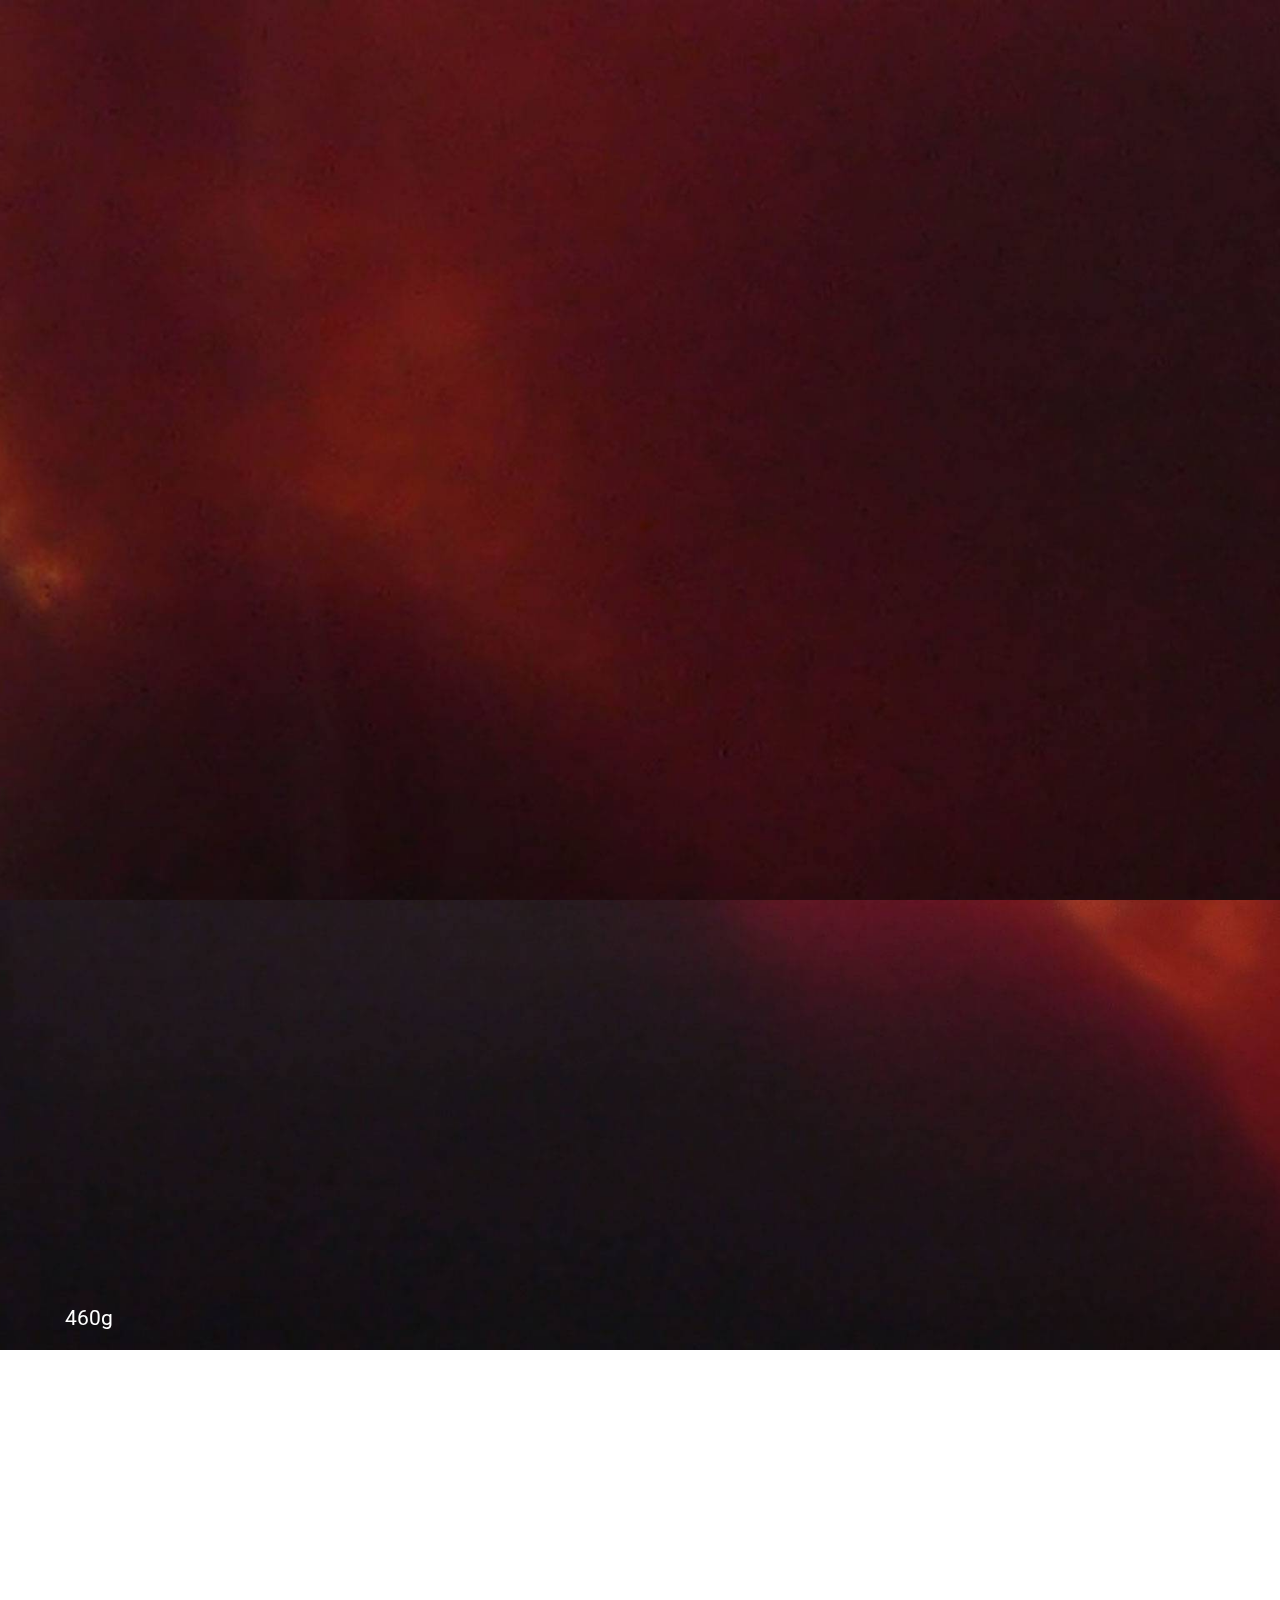
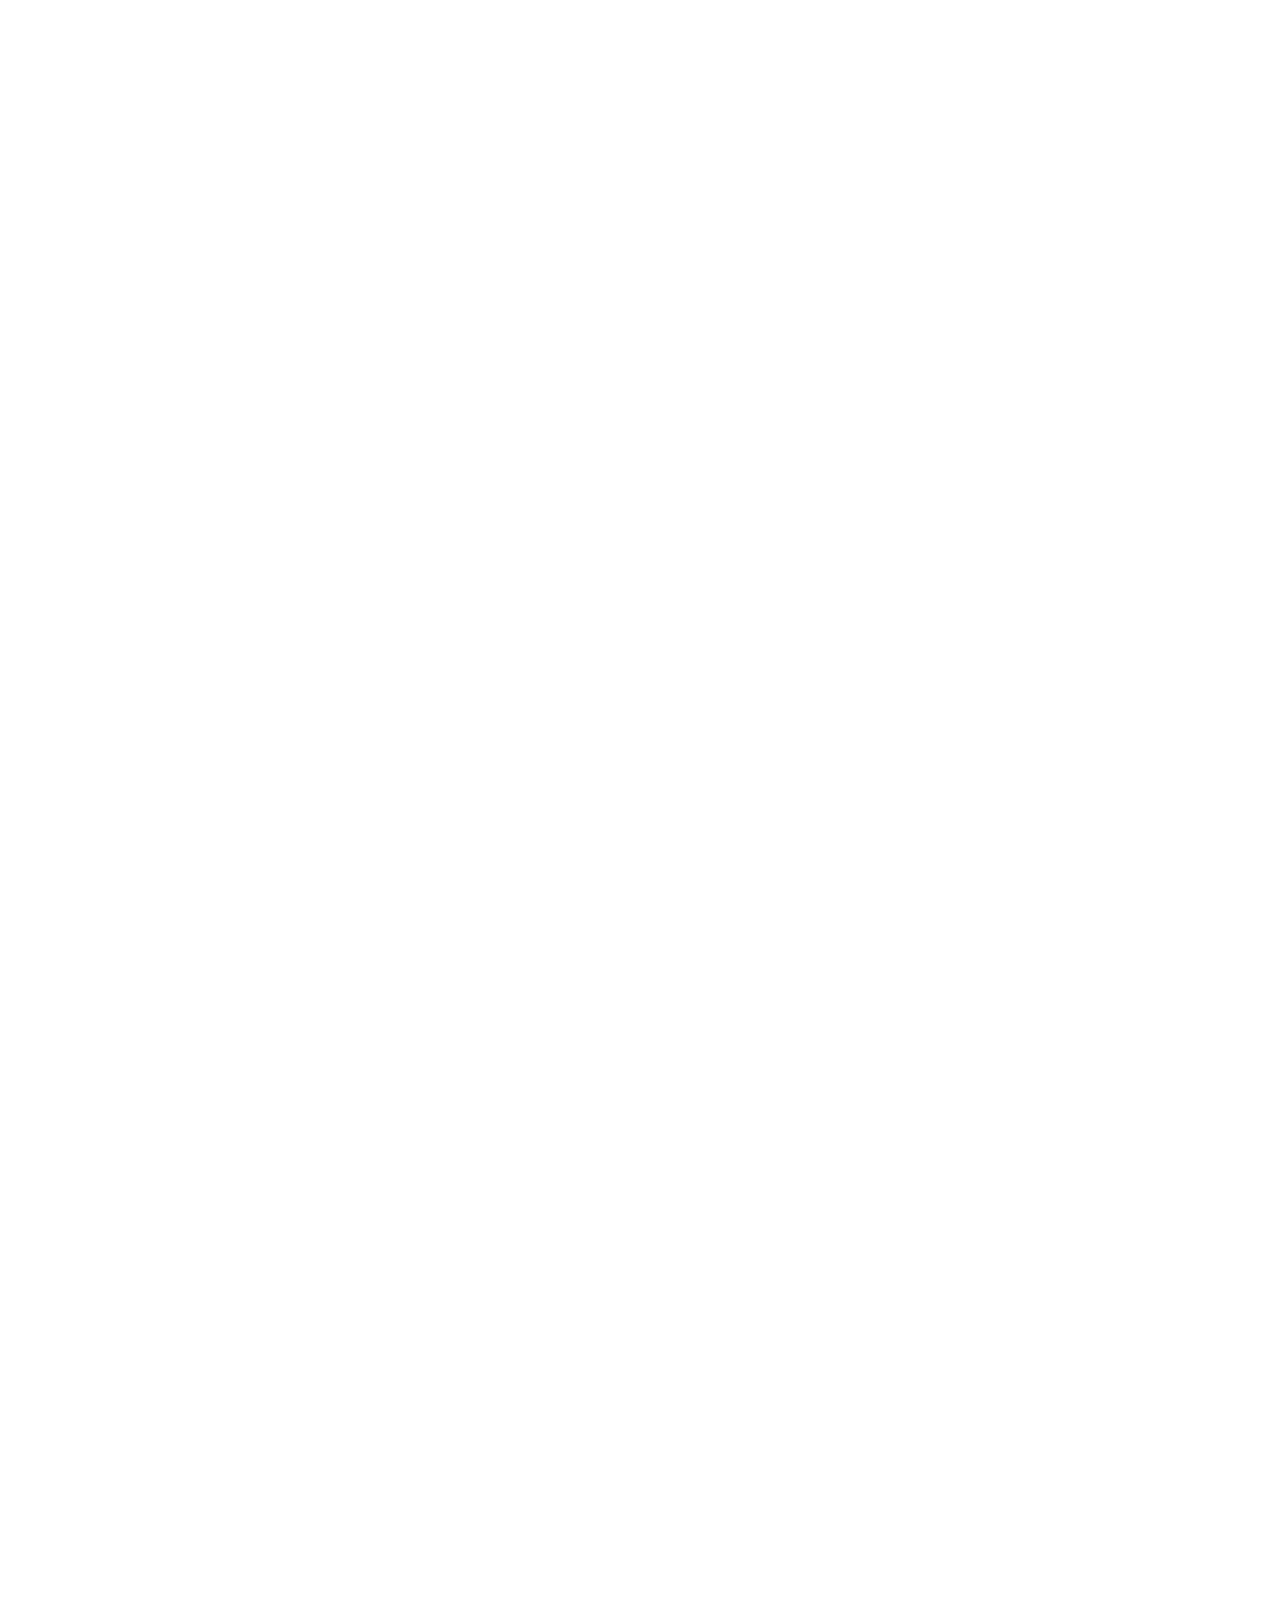
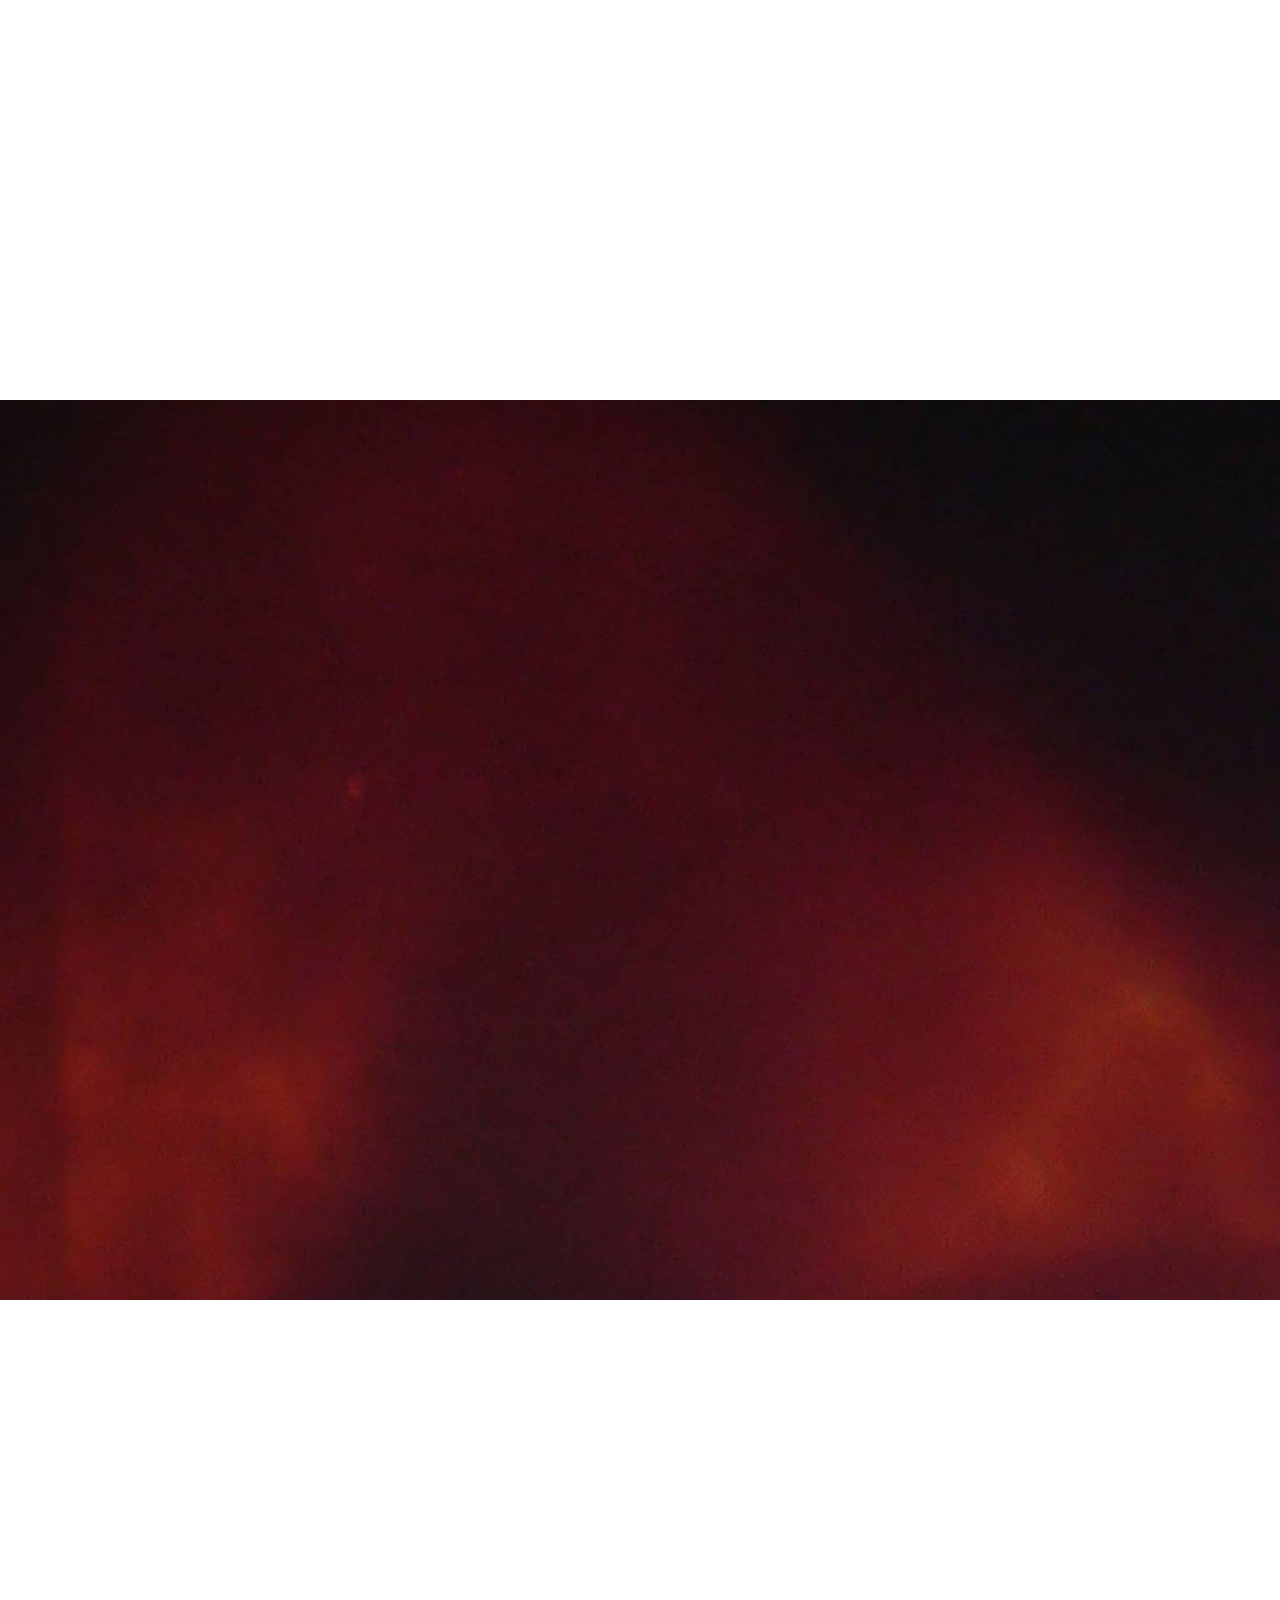
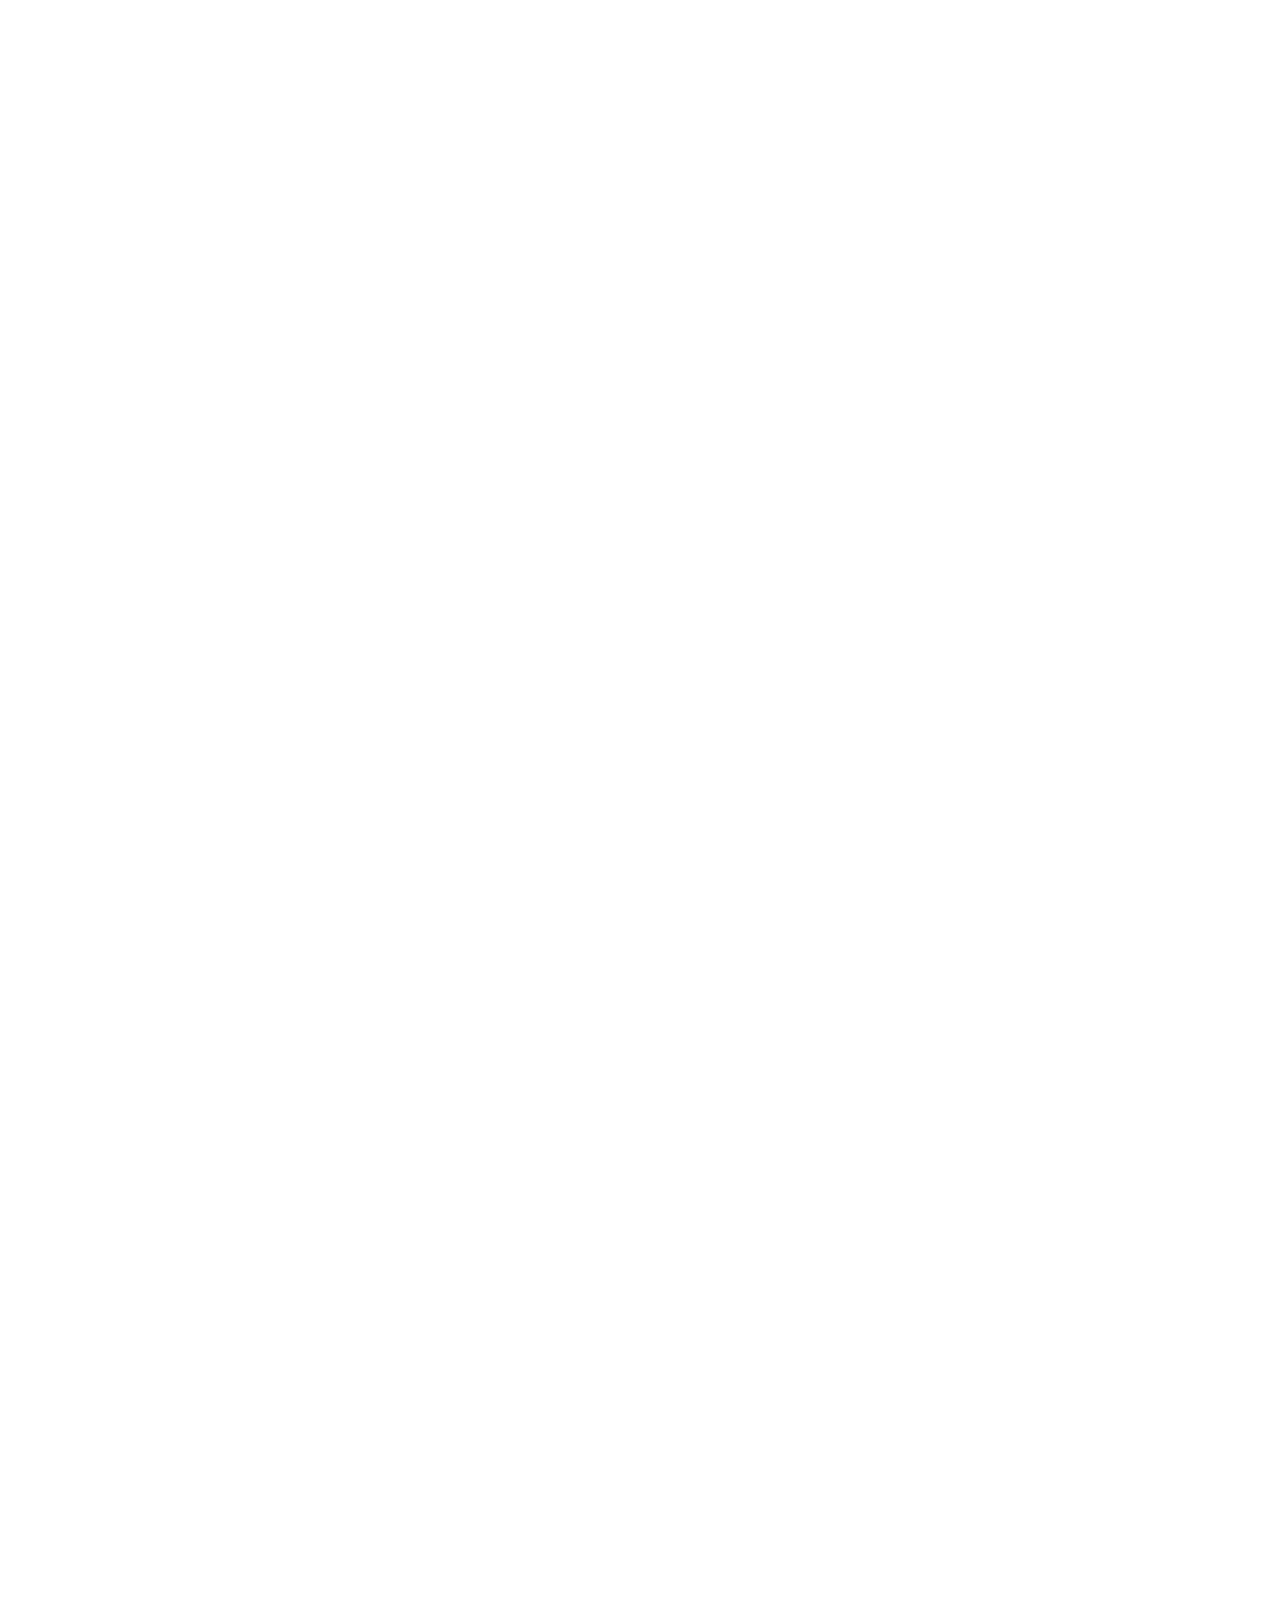
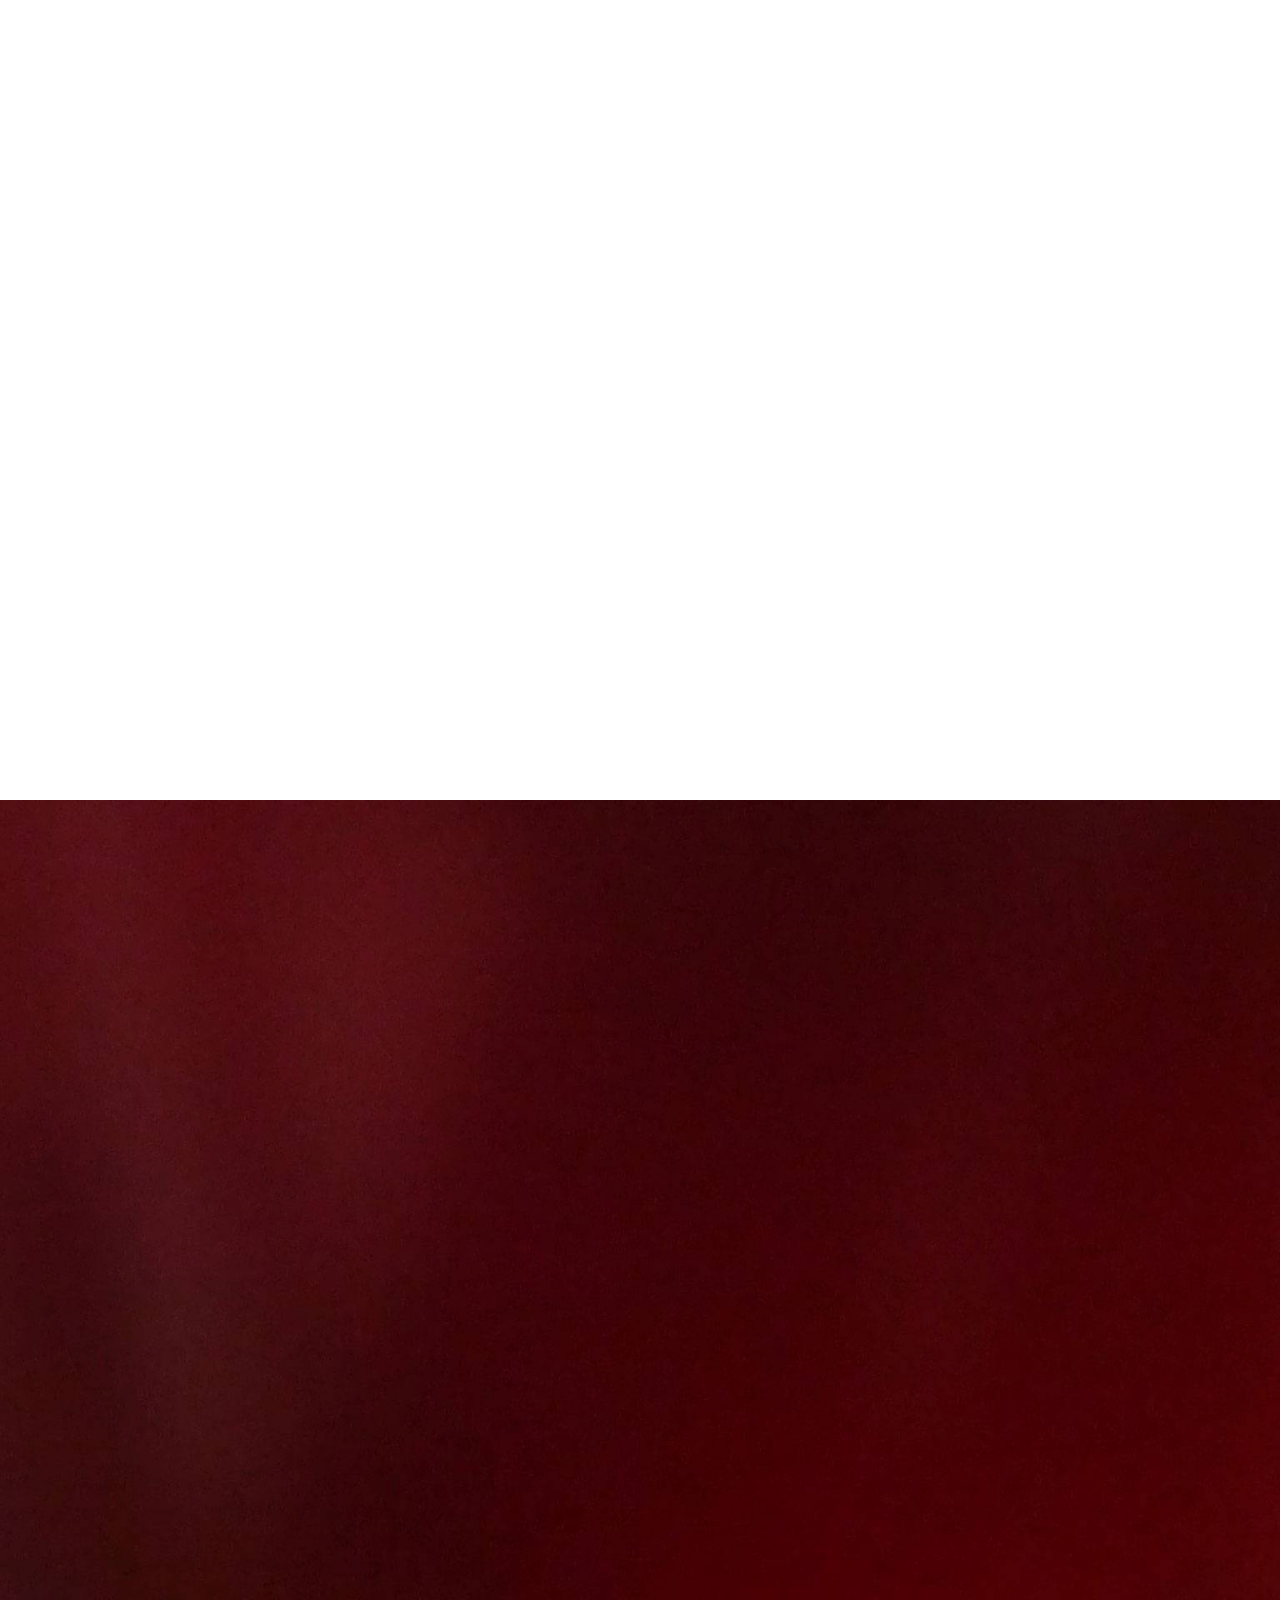
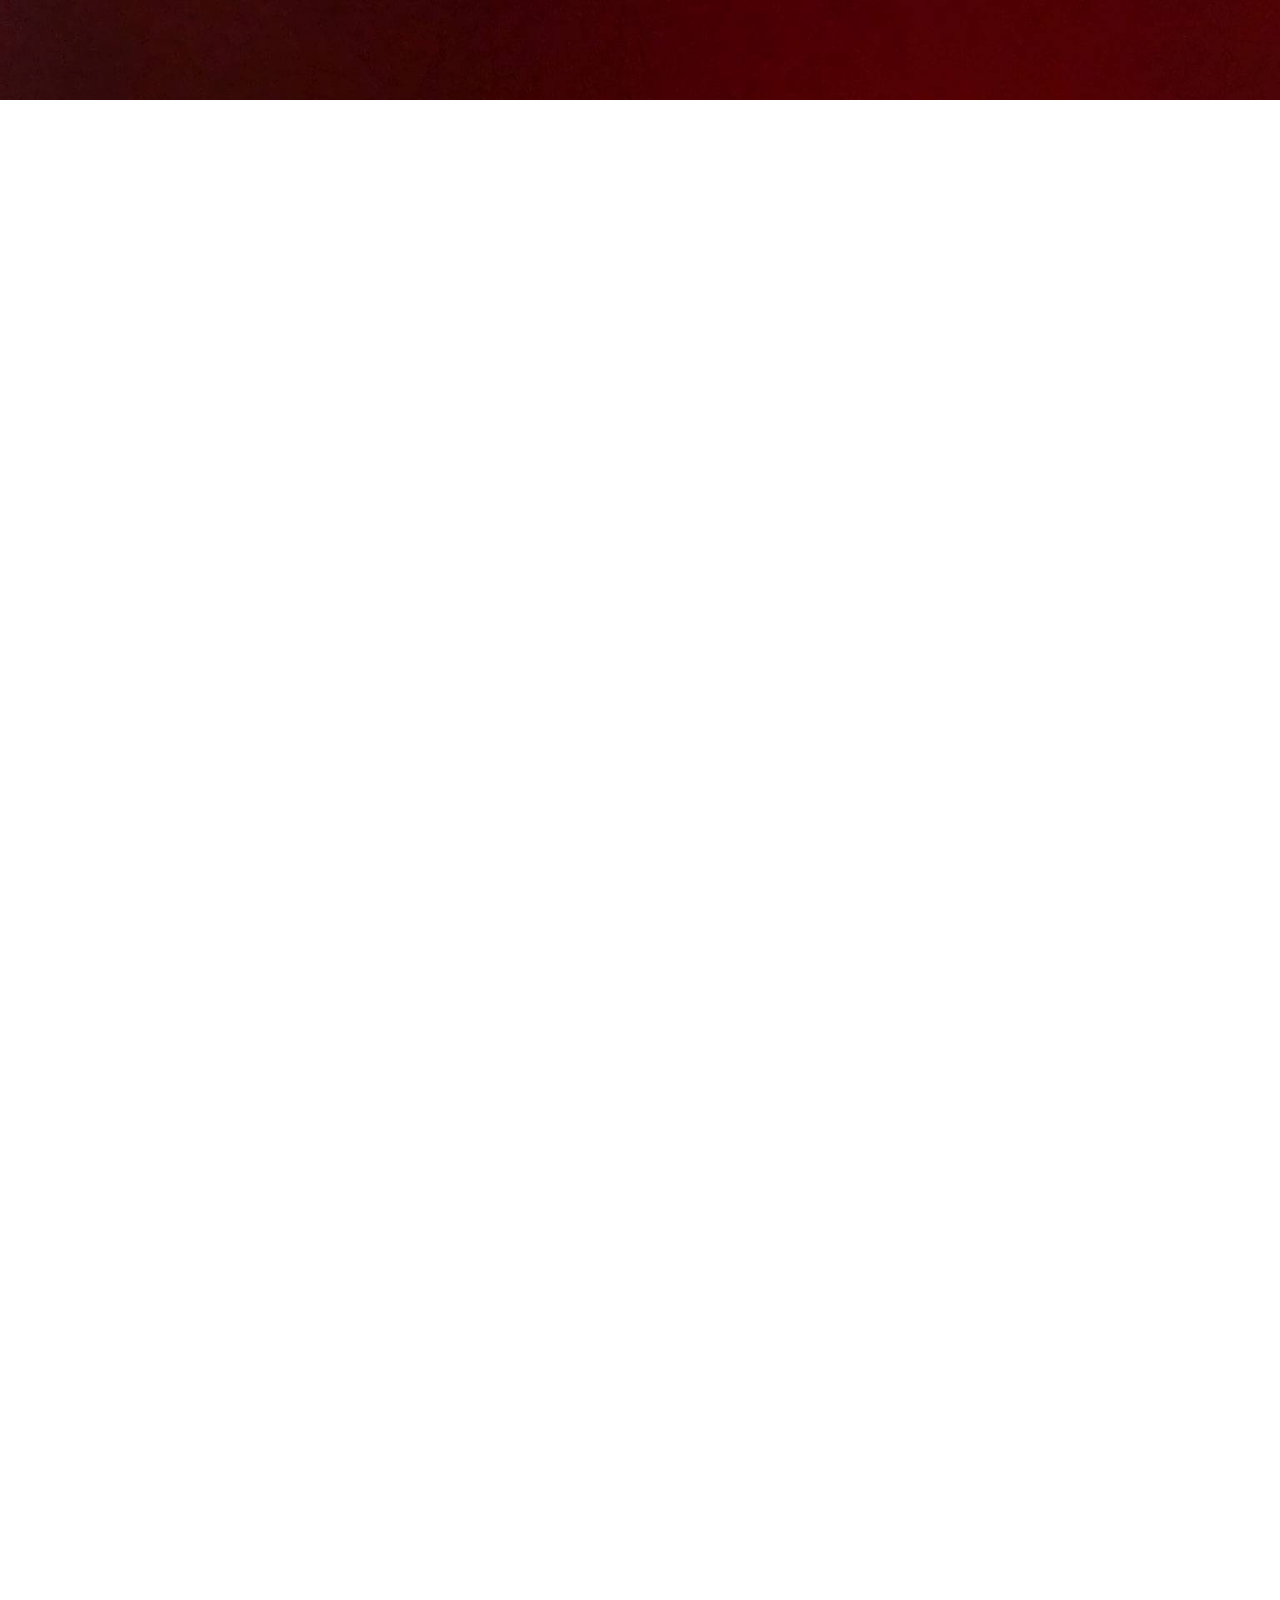
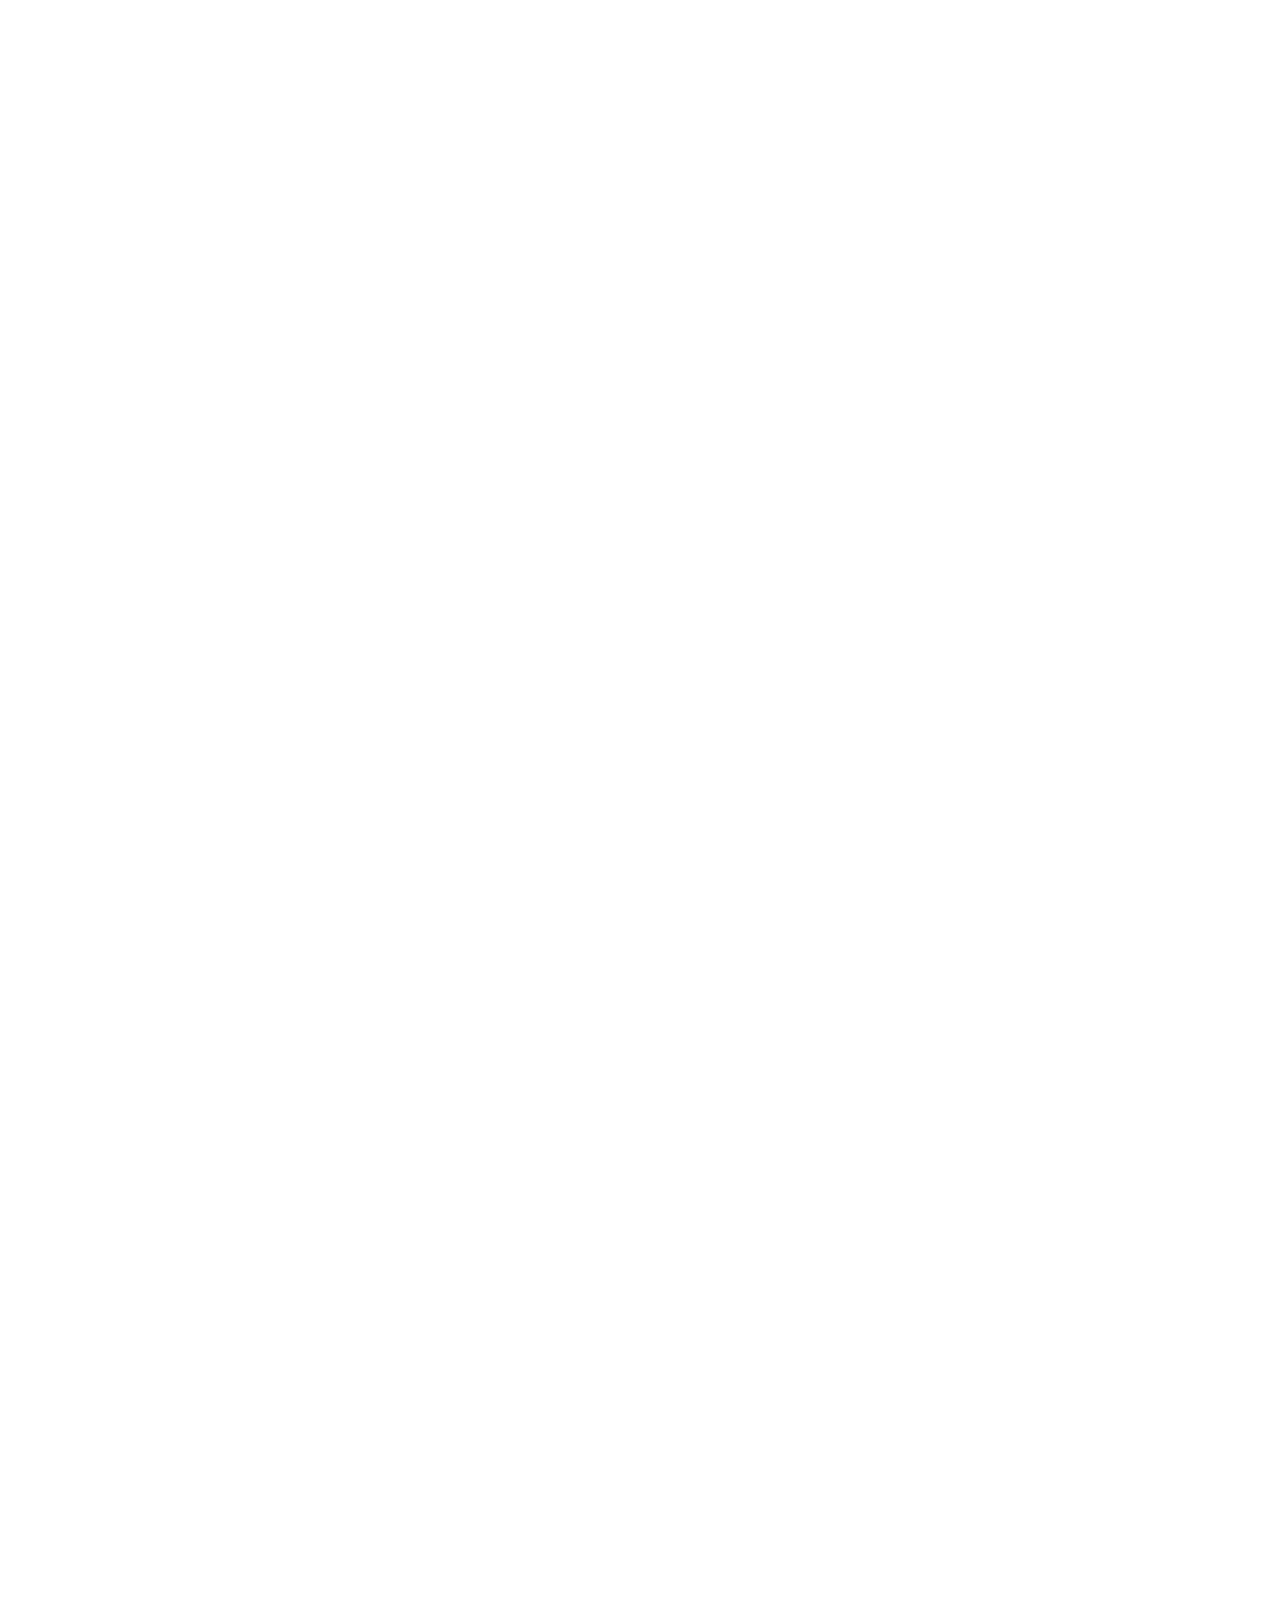
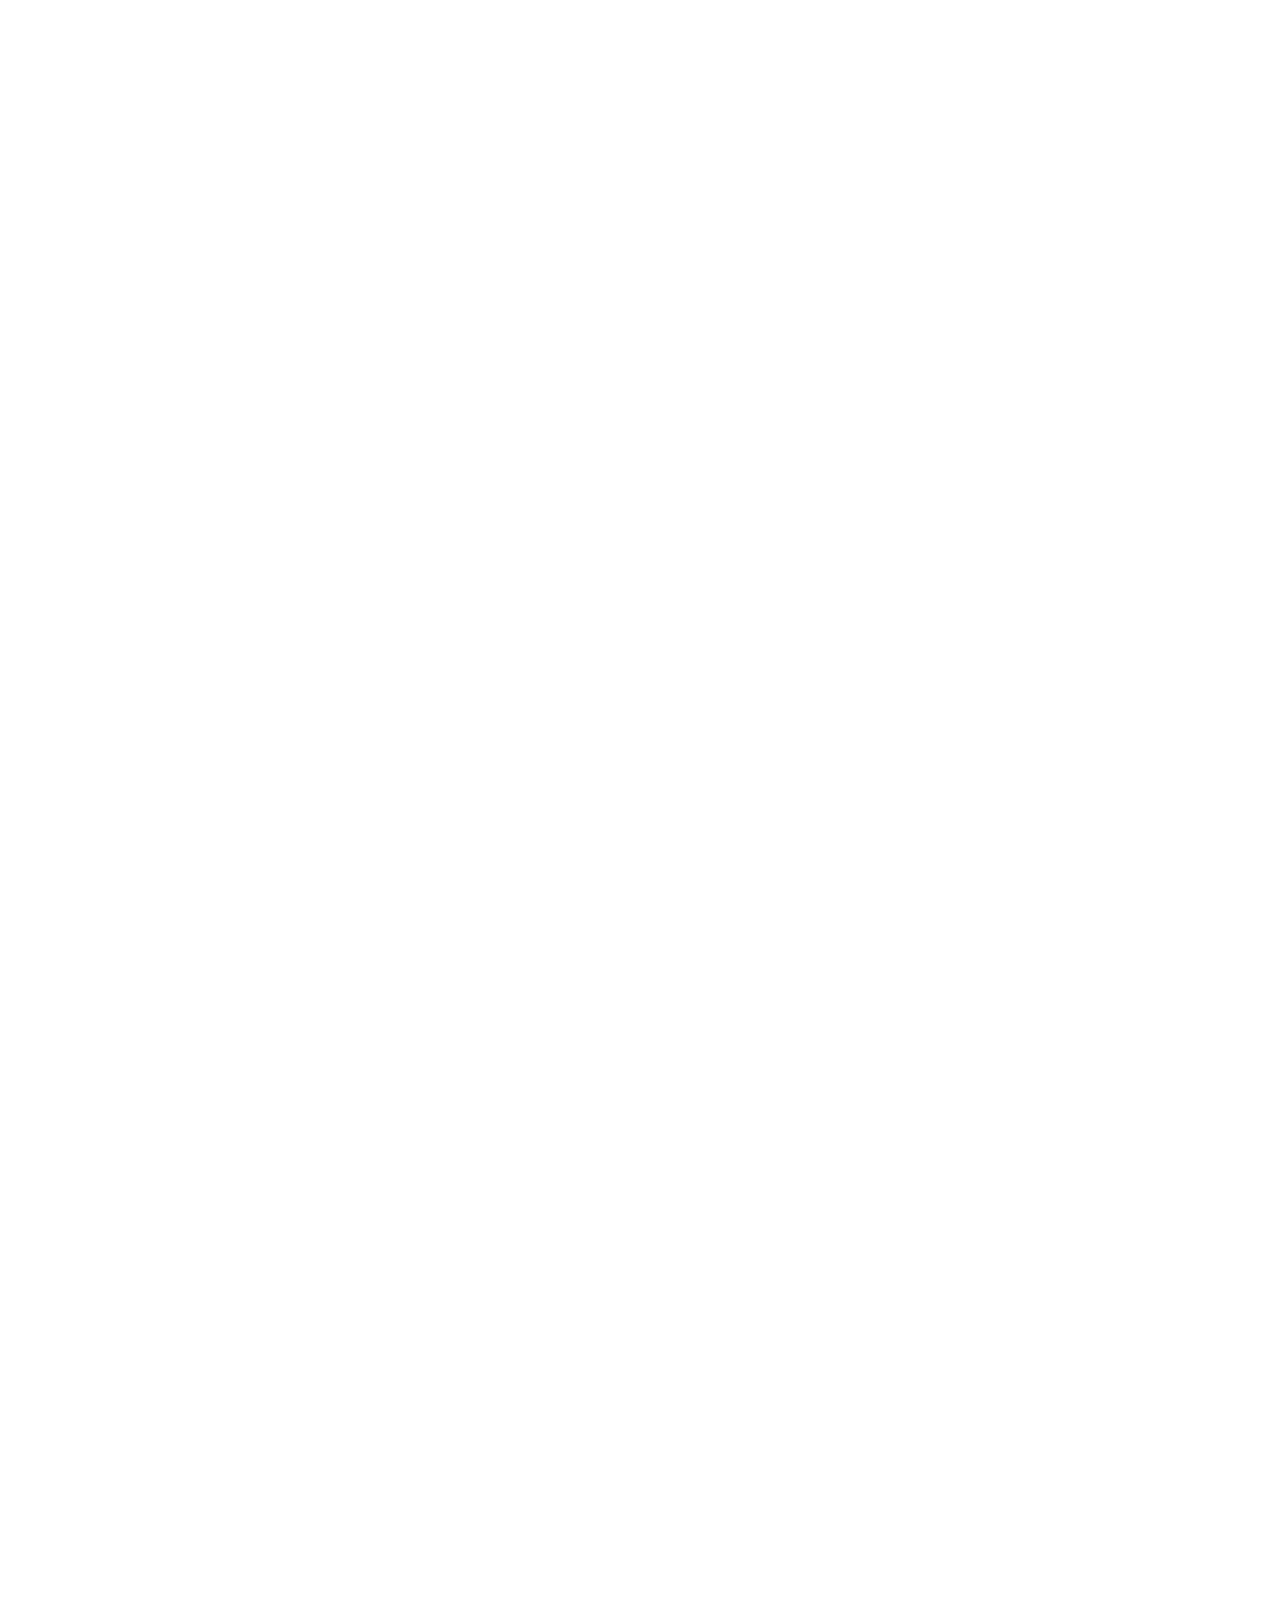
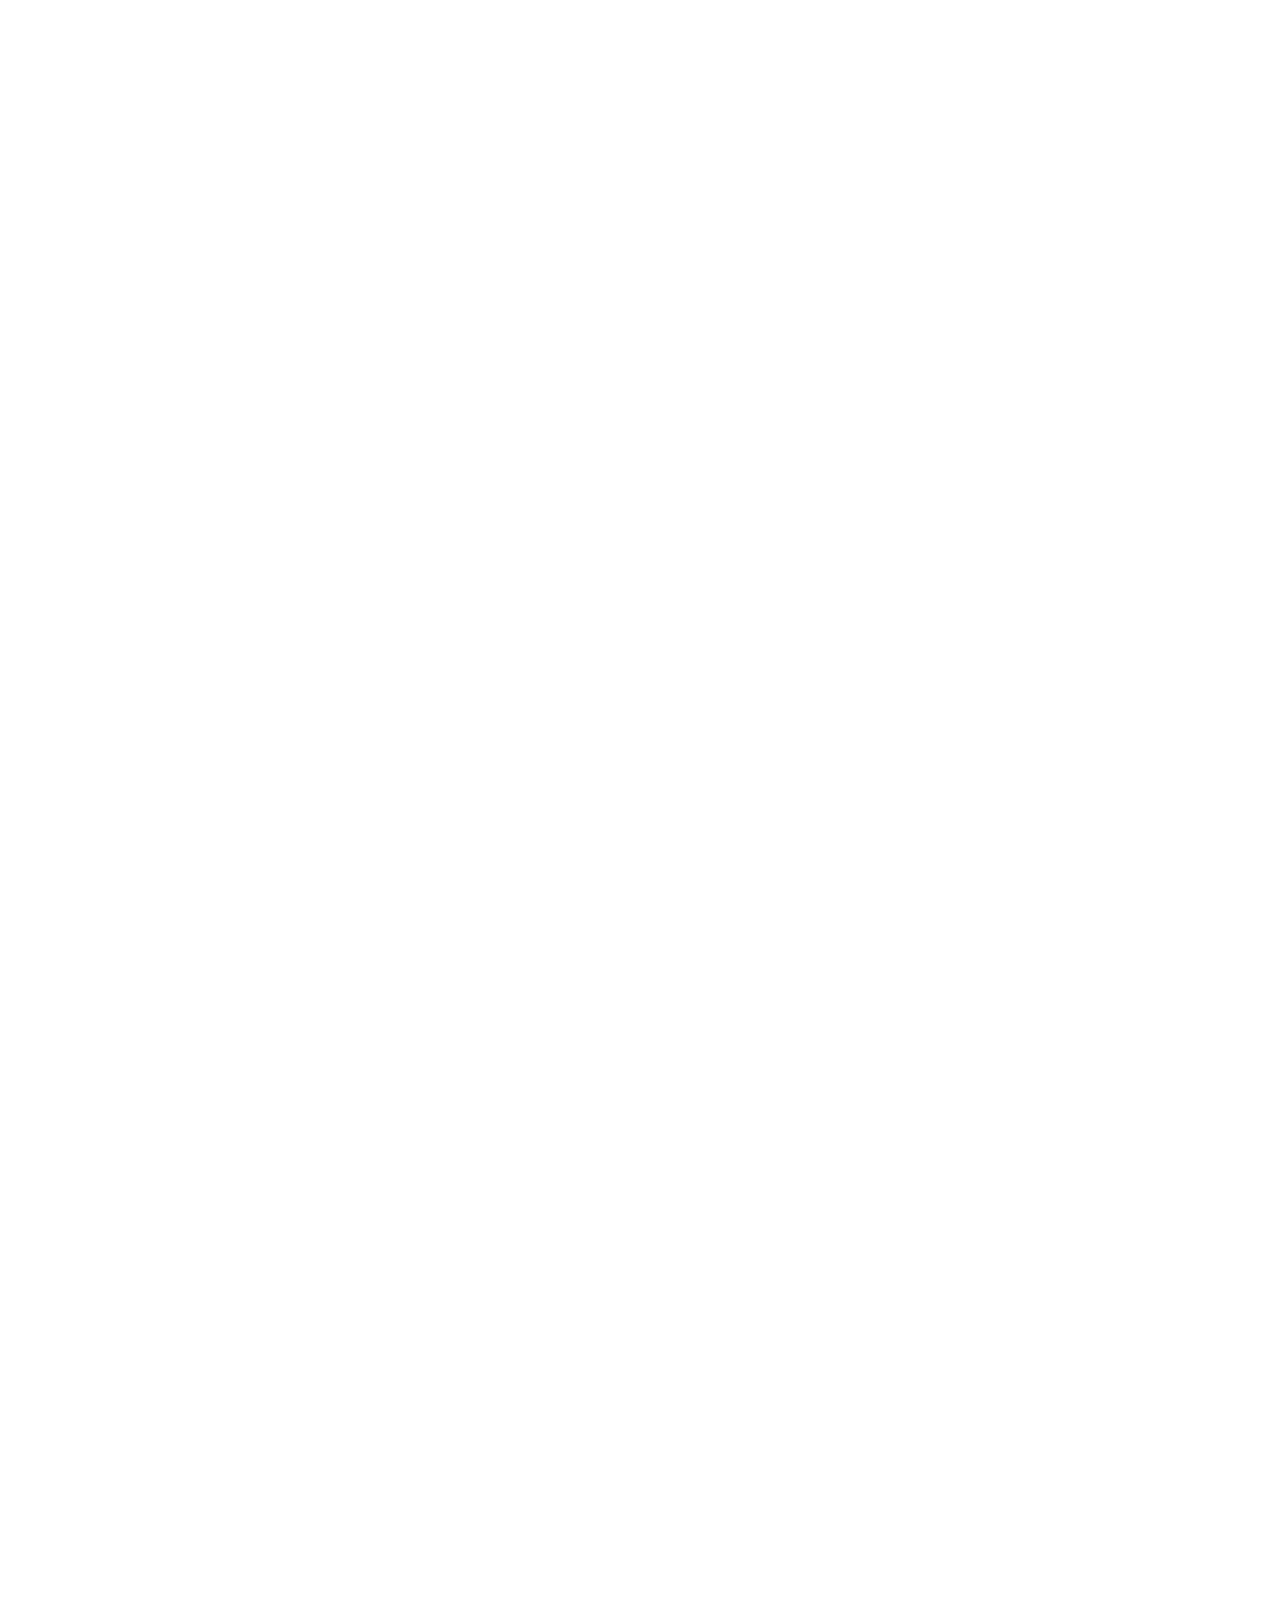
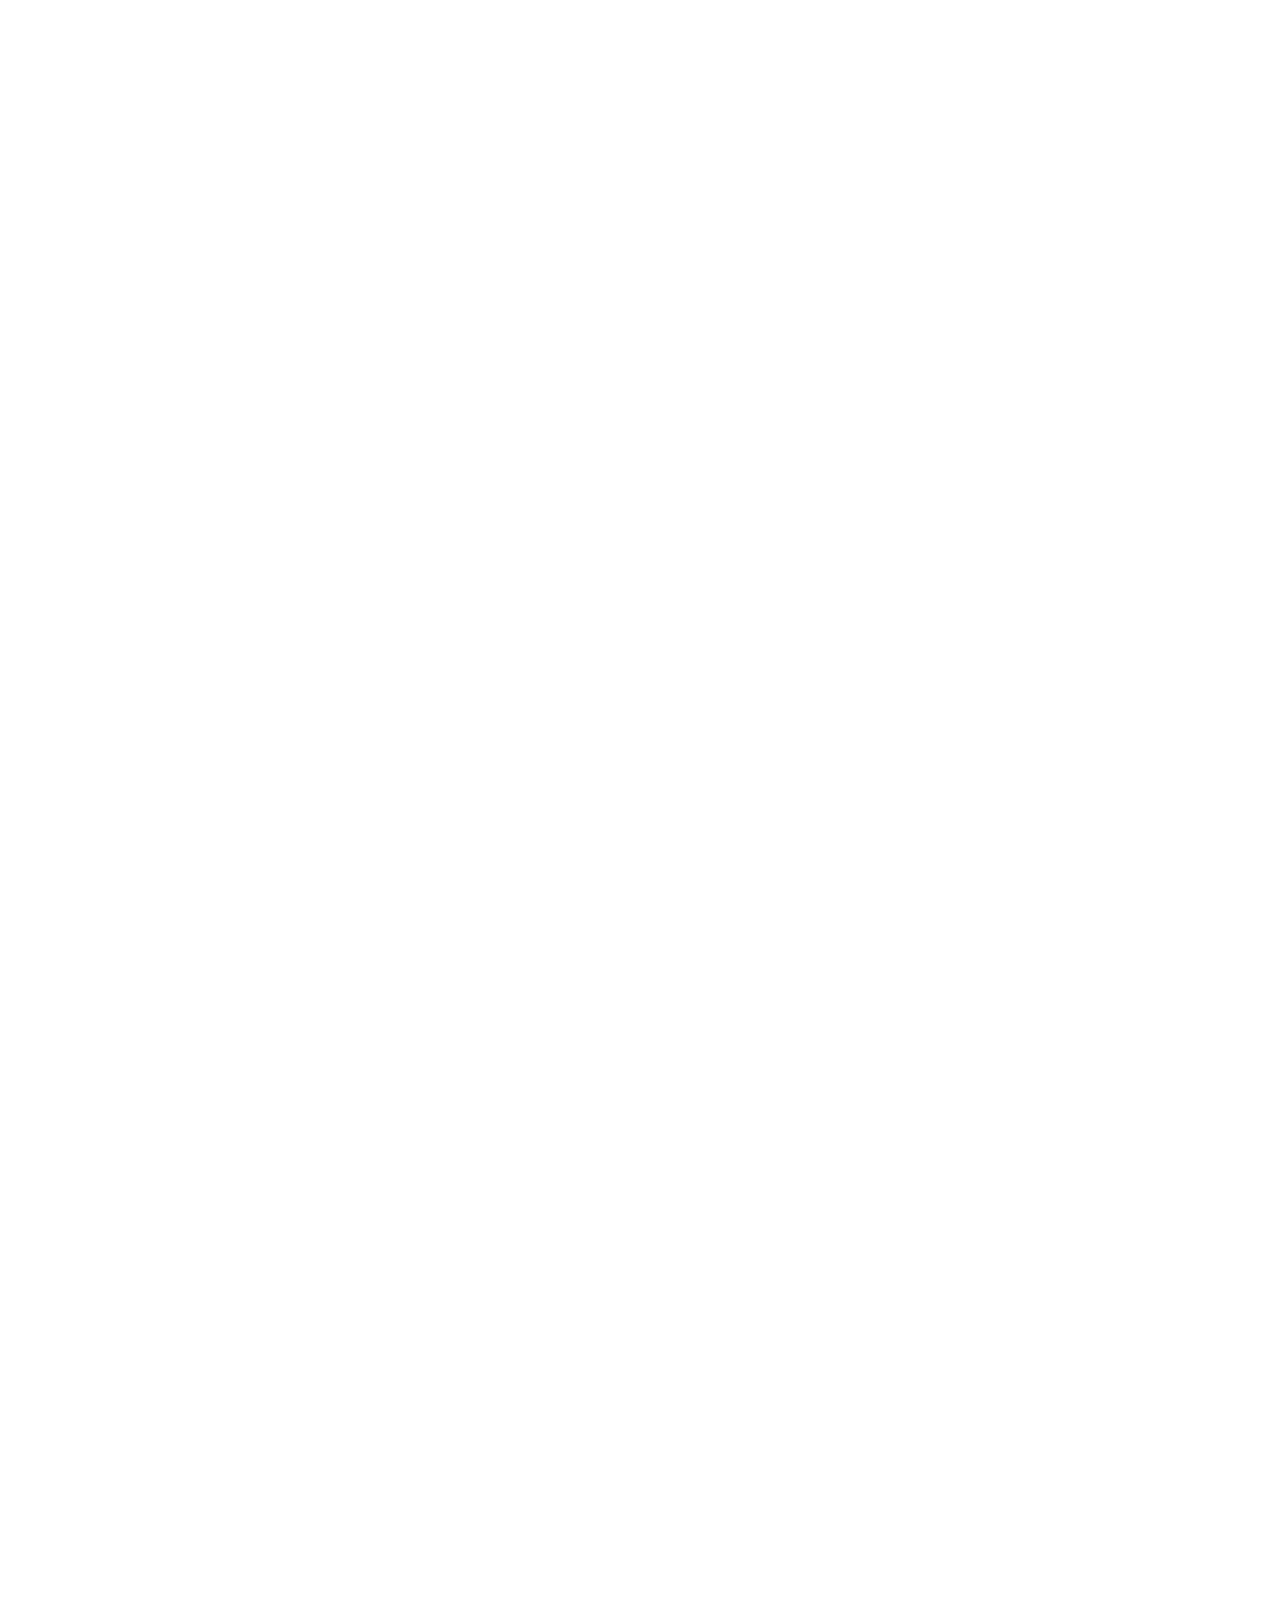
==== commit fbc58fcd: "Added files via upload" ====
--- a/kw/index.html
+++ b/kw/index.html
@@ -37,15 +37,15 @@
     </div>
 </section>
 
-<section class="engine"><a rel="external" href="https://mobirise.com">mobile website builder</a></section><section class="mbr-box mbr-section mbr-section--relative mbr-section--fixed-size mbr-section--full-height mbr-section--bg-adapted mbr-parallax-background" id="header1-2" style="background-image: url(assets/images/p1070880-1600x1080-44.jpg);">
-    <div class="mbr-box__magnet mbr-box__magnet--sm-padding mbr-box__magnet--center-left">
-        
-        <div class="mbr-box__container mbr-section__container container">
-            <div class="mbr-box mbr-box--stretched"><div class="mbr-box__magnet mbr-box__magnet--center-left">
-                <div class="row"><div class=" col-sm-6 col-sm-offset-6">
-                    <div class="mbr-hero animated fadeInUp">
-                        
-                        
+<section class="engine"><a rel="external" href="https://mobirise.com">top free website builder</a></section><section class="mbr-box mbr-section mbr-section--relative mbr-section--fixed-size mbr-section--full-height mbr-section--bg-adapted mbr-parallax-background" id="header1-2" style="background-image: url(assets/images/p1070880-1600x1080-44.jpg);">
+    <div class="mbr-box__magnet mbr-box__magnet--sm-padding mbr-box__magnet--center-left">
+        
+        <div class="mbr-box__container mbr-section__container container">
+            <div class="mbr-box mbr-box--stretched"><div class="mbr-box__magnet mbr-box__magnet--center-left">
+                <div class="row"><div class=" col-sm-6">
+                    <div class="mbr-hero animated fadeInUp">
+                        
+                        <p class="mbr-hero__subtext">460g<br></p>
                     </div>
                     
                 </div></div>
@@ -78,10 +78,10 @@
         
         <div class="mbr-box__container mbr-section__container container">
             <div class="mbr-box mbr-box--stretched"><div class="mbr-box__magnet mbr-box__magnet--center-left">
-                <div class="row"><div class=" col-sm-6 col-sm-offset-6">
-                    <div class="mbr-hero animated fadeInUp">
-                        
-                        
+                <div class="row"><div class=" col-sm-6">
+                    <div class="mbr-hero animated fadeInUp">
+                        
+                        <p class="mbr-hero__subtext">Water, Tomato Purée (29%), Sugar, Spirit Vinegar, <br>Maize Starch, Salt, Maltodextrin, Tomato Powder, <br>Clove Extract, Colour: Paprika Extract.<br></p>
                     </div>
                     
                 </div></div>
@@ -127,43 +127,43 @@
     </div>
 </section>
 
+<section class="mbr-box mbr-section mbr-section--relative mbr-section--fixed-size mbr-section--full-height mbr-section--bg-adapted mbr-parallax-background" id="header1-8" style="background-image: url(assets/images/p1070887-1600x1080-96.jpg);">
+    <div class="mbr-box__magnet mbr-box__magnet--sm-padding mbr-box__magnet--center-left">
+        
+        <div class="mbr-box__container mbr-section__container container">
+            <div class="mbr-box mbr-box--stretched"><div class="mbr-box__magnet mbr-box__magnet--center-left">
+                <div class="row"><div class=" col-sm-6">
+                    <div class="mbr-hero animated fadeInUp">
+                        
+                        <p class="mbr-hero__subtext">From the Cantonese "keh jup" (茄汁 ke2 zap1, a shorterned version of 蕃茄汁 faan1 ke2 zap1 "tomato sauce; tomato juice.<br></p>
+                    </div>
+                    
+                </div></div>
+            </div></div>
+        </div>
+        
+    </div>
+</section>
+
 <section class="mbr-box mbr-section mbr-section--relative mbr-section--fixed-size mbr-section--full-height mbr-section--bg-adapted mbr-parallax-background" id="header1-7" style="background-image: url(assets/images/p1070886-1600x1080-15.jpg);">
     <div class="mbr-box__magnet mbr-box__magnet--sm-padding mbr-box__magnet--center-left">
         
         <div class="mbr-box__container mbr-section__container container">
             <div class="mbr-box mbr-box--stretched"><div class="mbr-box__magnet mbr-box__magnet--center-left">
-                <div class="row"><div class=" col-sm-6 col-sm-offset-6">
-                    <div class="mbr-hero animated fadeInUp">
-                        
-                        
-                    </div>
-                    
-                </div></div>
-            </div></div>
-        </div>
-        
-    </div>
-</section>
-
-<section class="mbr-box mbr-section mbr-section--relative mbr-section--fixed-size mbr-section--full-height mbr-section--bg-adapted mbr-parallax-background" id="header1-8" style="background-image: url(assets/images/p1070887-1600x1080-96.jpg);">
-    <div class="mbr-box__magnet mbr-box__magnet--sm-padding mbr-box__magnet--center-left">
-        
-        <div class="mbr-box__container mbr-section__container container">
-            <div class="mbr-box mbr-box--stretched"><div class="mbr-box__magnet mbr-box__magnet--center-left">
-                <div class="row"><div class=" col-sm-6 col-sm-offset-6">
-                    <div class="mbr-hero animated fadeInUp">
-                        
-                        
-                    </div>
-                    
-                </div></div>
-            </div></div>
-        </div>
-        
-    </div>
-</section>
-
-<section class="mbr-box mbr-section mbr-section--relative mbr-section--fixed-size mbr-section--full-height mbr-section--bg-adapted mbr-parallax-background" id="header1-9" style="background-image: url(assets/images/p1070888-1600x1080-42.jpg);">
+                <div class="row"><div class=" col-sm-6">
+                    <div class="mbr-hero animated fadeInUp">
+                        
+                        <p class="mbr-hero__subtext">Nobody in my family noticed the change! Money saved!<br></p>
+                    </div>
+                    
+                </div></div>
+            </div></div>
+        </div>
+        
+    </div>
+</section>
+
+<section class="mbr-box mbr-section mbr-section--relative mbr-section--fixed-size mbr-section--full-height mbr-section--bg-adapted" id="header1-9" style="background-image: url(assets/images/p1070888-1600x1080-42.jpg);">
     <div class="mbr-box__magnet mbr-box__magnet--sm-padding mbr-box__magnet--center-left">
         
         <div class="mbr-box__container mbr-section__container container">
@@ -222,10 +222,10 @@
         
         <div class="mbr-box__container mbr-section__container container">
             <div class="mbr-box mbr-box--stretched"><div class="mbr-box__magnet mbr-box__magnet--center-left">
-                <div class="row"><div class=" col-sm-6 col-sm-offset-6">
-                    <div class="mbr-hero animated fadeInUp">
-                        
-                        
+                <div class="row"><div class=" col-sm-6">
+                    <div class="mbr-hero animated fadeInUp">
+                        
+                        <p class="mbr-hero__subtext"><strong>Vincent: </strong>I dunno, I didn't go into Burger King. But, you know <br>what they put on French fries in Holland instead of ketchup?<br><strong>Jules</strong>: What?<br><strong>Vincent</strong>: Mayonnaise.<br><strong>Jules</strong>: God damn!<br><strong>Vincent</strong>: I seen them do it, man, they fucking drown them <br>in that shit.<br><strong>Jules</strong>: That's some fucked up shit.<br></p>
                     </div>
                     
                 </div></div>
@@ -253,15 +253,15 @@
     </div>
 </section>
 
-<section class="mbr-box mbr-section mbr-section--relative mbr-section--fixed-size mbr-section--full-height mbr-section--bg-adapted mbr-parallax-background" id="header1-14" style="background-image: url(assets/images/p1070904-inv-1600x1080-77.jpg);">
-    <div class="mbr-box__magnet mbr-box__magnet--sm-padding mbr-box__magnet--center-left">
-        
-        <div class="mbr-box__container mbr-section__container container">
-            <div class="mbr-box mbr-box--stretched"><div class="mbr-box__magnet mbr-box__magnet--center-left">
-                <div class="row"><div class=" col-sm-6 col-sm-offset-6">
-                    <div class="mbr-hero animated fadeInUp">
-                        
-                        
+<section class="mbr-box mbr-section mbr-section--relative mbr-section--fixed-size mbr-section--full-height mbr-section--bg-adapted" id="header1-14" style="background-image: url(assets/images/p1070878-1600x1080-70-1600x1080-9.jpg);">
+    <div class="mbr-box__magnet mbr-box__magnet--sm-padding mbr-box__magnet--center-left">
+        
+        <div class="mbr-box__container mbr-section__container container">
+            <div class="mbr-box mbr-box--stretched"><div class="mbr-box__magnet mbr-box__magnet--center-left">
+                <div class="row"><div class=" col-sm-6">
+                    <div class="mbr-hero animated fadeInUp">
+                        
+                        <p class="mbr-hero__subtext">Over 650 million bottles of Ketchup are sold around <br>the world in more than 140 countries, with annual sales of <br>more than $1.5 billion.<br></p>
                     </div>
                     
                 </div></div>
@@ -397,33 +397,15 @@
     </div>
 </section>
 
-<section class="mbr-box mbr-section mbr-section--relative mbr-section--fixed-size mbr-section--full-height mbr-section--bg-adapted mbr-parallax-background" id="header1-22" style="background-image: url(assets/images/p1070897-1600x1080-50.jpg);">
-    <div class="mbr-box__magnet mbr-box__magnet--sm-padding mbr-box__magnet--center-left">
-        
-        <div class="mbr-box__container mbr-section__container container">
-            <div class="mbr-box mbr-box--stretched"><div class="mbr-box__magnet mbr-box__magnet--center-left">
-                <div class="row"><div class=" col-sm-6 col-sm-offset-6">
-                    <div class="mbr-hero animated fadeInUp">
-                        
-                        
-                    </div>
-                    
-                </div></div>
-            </div></div>
-        </div>
-        
-    </div>
-</section>
-
 <section class="mbr-box mbr-section mbr-section--relative mbr-section--fixed-size mbr-section--full-height mbr-section--bg-adapted mbr-parallax-background" id="header1-23" style="background-image: url(assets/images/p1070898-1600x1080-90.jpg);">
     <div class="mbr-box__magnet mbr-box__magnet--sm-padding mbr-box__magnet--center-left">
         
         <div class="mbr-box__container mbr-section__container container">
             <div class="mbr-box mbr-box--stretched"><div class="mbr-box__magnet mbr-box__magnet--center-left">
-                <div class="row"><div class=" col-sm-6 col-sm-offset-6">
-                    <div class="mbr-hero animated fadeInUp">
-                        
-                        
+                <div class="row"><div class=" col-sm-6">
+                    <div class="mbr-hero animated fadeInUp">
+                        
+                        <p class="mbr-hero__subtext"><strong>Country of Origin<br></strong>Produced in United Kingdom<br></p>
                     </div>
                     
                 </div></div>
@@ -438,10 +420,10 @@
         
         <div class="mbr-box__container mbr-section__container container">
             <div class="mbr-box mbr-box--stretched"><div class="mbr-box__magnet mbr-box__magnet--center-left">
-                <div class="row"><div class=" col-sm-6 col-sm-offset-6">
-                    <div class="mbr-hero animated fadeInUp">
-                        
-                        
+                <div class="row"><div class=" col-sm-6">
+                    <div class="mbr-hero animated fadeInUp">
+                        
+                        <p class="mbr-hero__subtext">Best before end: See Cap Store in a cool, dry place. Once opened, keep refrigerated and consume within 4 weeks.<br></p>
                     </div>
                     
                 </div></div>
@@ -474,10 +456,10 @@
         
         <div class="mbr-box__container mbr-section__container container">
             <div class="mbr-box mbr-box--stretched"><div class="mbr-box__magnet mbr-box__magnet--center-left">
-                <div class="row"><div class=" col-sm-6 col-sm-offset-6">
-                    <div class="mbr-hero animated fadeInUp">
-                        
-                        
+                <div class="row"><div class=" col-sm-6">
+                    <div class="mbr-hero animated fadeInUp">
+                        
+                        <p class="mbr-hero__subtext">ketchup.website</p>
                     </div>
                     
                 </div></div>
